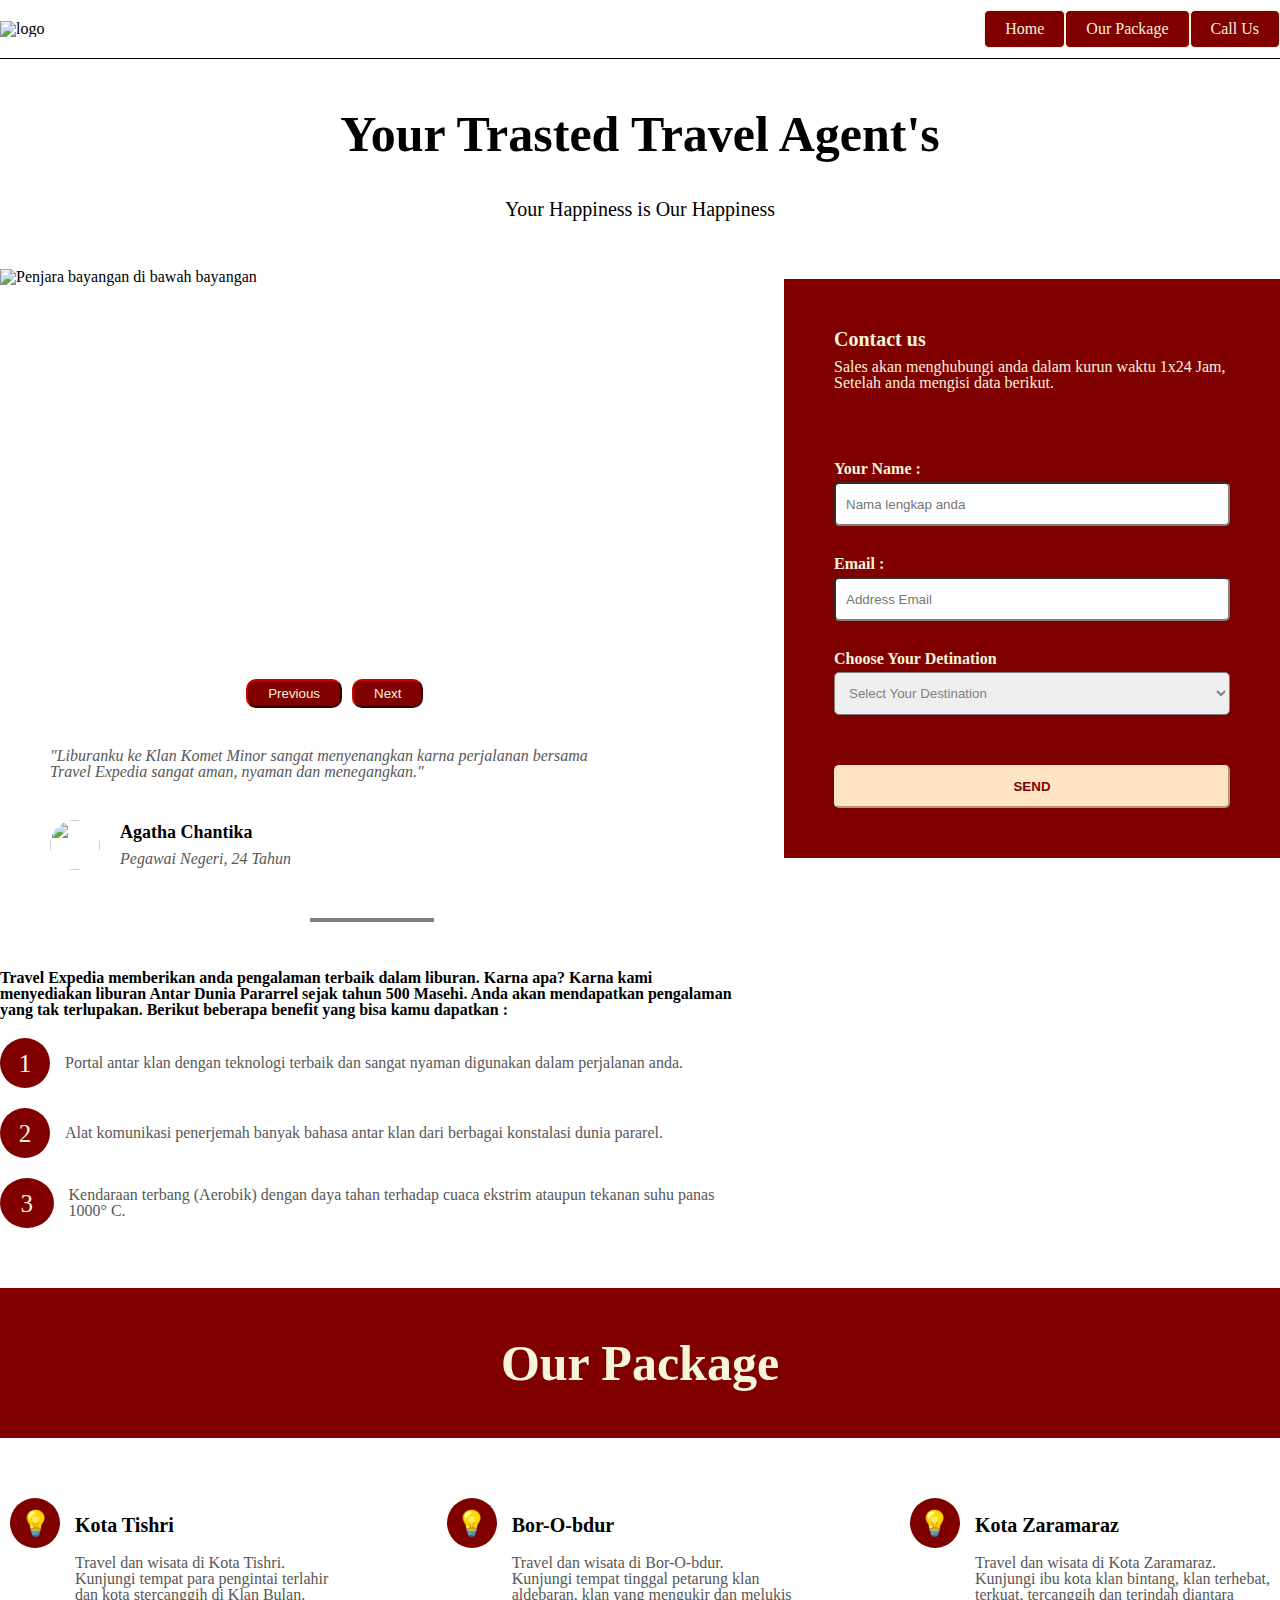
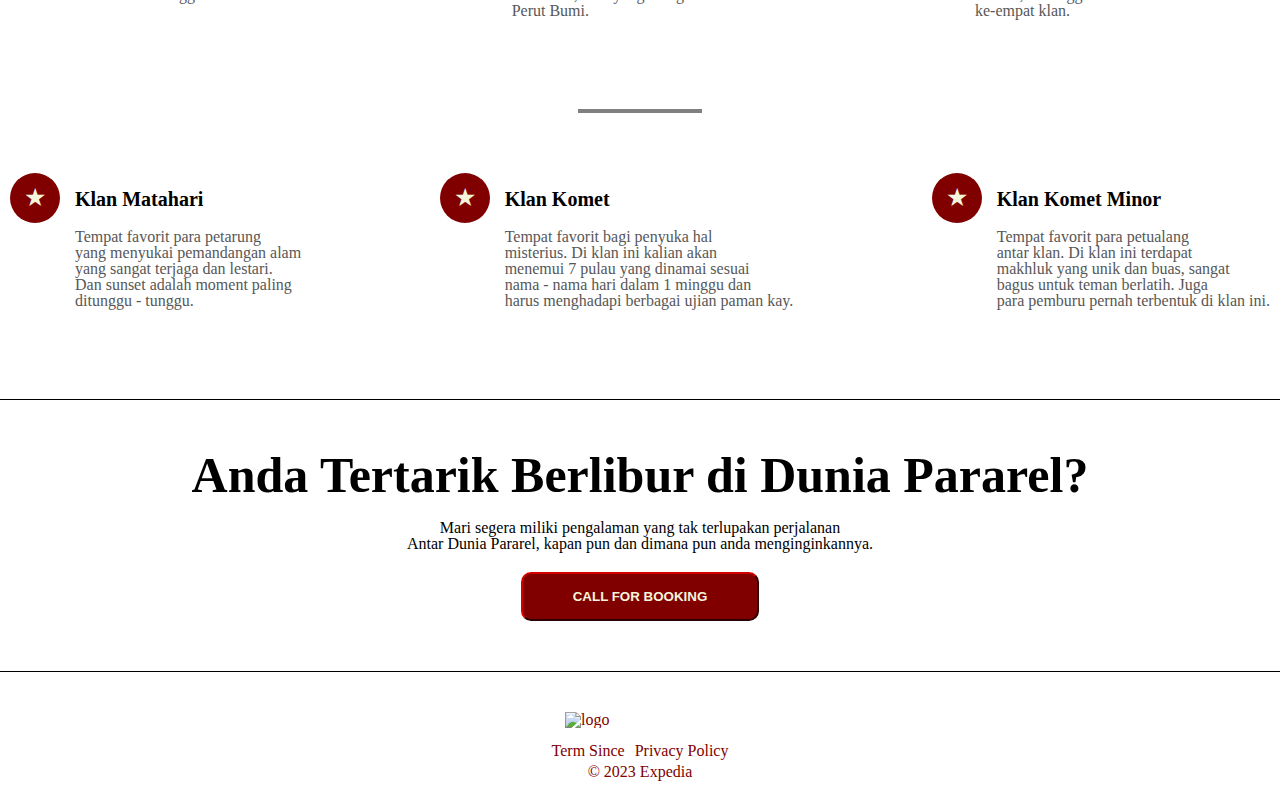
==== index.html @ 38d23ed3 "upddate assets" ====
<!DOCTYPE html>
<html lang="en">
<head>
    <meta charset="UTF-8">
    <meta http-equiv="X-UA-Compatible" content="IE=edge">
    <meta name="viewport" content="width=device-width, initial-scale=1.0">
    <title>Travel Agent | Expedia</title>
    <link rel="stylesheet" href="index.css">
    
</head>
<body>
    <!--Header-->
    <header>
        <nav class="container">
            <div class="navbar">
                <img class="logo" src="https://static.vecteezy.com/system/resources/previews/000/620/372/original/aircraft-airplane-airline-logo-label-journey-air-travel-airliner-symbol-vector-illustration.jpg" alt="logo">
                <div class="menu">
                    <a class="menu-item" href="#hero">Home</a>
                    <a class="menu-item" href="#hero-package">Our Package</a>
                    <a class="menu-item" href="#call-us">Call Us</a>
                </div>
            </div>
        </nav>
    </header>

    <!--Content-->
    <main>
        <!-- Ini bagian hero -->
        <section id="hero">
            <div class="container">
                <div class="hero-title">
                    <h1>Your Trasted Travel Agent's</h1>
                    <h4>Your Happiness is Our Happiness </h4>
                </div>
            </div>
        </section>
        <!-- Ini bagian experience-->
        <section id="about-contact">
            <div class="container">
                <div class="about-contact">
                    <div class="about">
                        <!-- Ini slide show -->
                        <div class="slideshow" id="slideshow">
                            <img class="slideshow-img" src="https://64.media.tumblr.com/88588a2a0f3abb661c33560d375f2d4d/tumblr_oiyd6ya1fj1tb8cbpo5_1280.jpg" alt="Penjara bayangan di bawah bayangan">
                            <img class="slideshow-img" src="https://i.pinimg.com/564x/e4/13/09/e4130985b3823d6b36911a77c62b27fe.jpg" alt="Kota Atlantis">
                            <img class="slideshow-img" src="https://i.pinimg.com/564x/b9/86/92/b986923d6200c28c0412ccc15cb85813.jpg" alt="kota Tishri">
                            <div class="slideshow-button">
                                <button onclick="plusDivs(-1)">Previous</button>
                                <button onclick="plusDivs(1)">Next</button>
                            </div>
                        </div>

                        <script>
                            var slideIndex = 1;
                            showDivs(slideIndex);

                            function plusDivs(n) {
                                showDivs((slideIndex += n));
                            }

                            function showDivs(n) {
                                var i;
                                var imgList = document.getElementsByClassName("slideshow-img");
                                if (n > imgList.length) slideIndex = 1;
                                else if (n < 1) slideIndex = imgList.length; 
                                //untuk menampilkan salah satu img
                                for(i = 0; i < imgList.length; i ++) {
                                    imgList[i].style.display = "none";
                                }
                                // 1 2 3
                                // 0 1 2
                                imgList[slideIndex - 1].style.display = "block";
                            }
                            /* Ini untuk auto slide
                            setInterval(() => {
                                plusDivs(1);
                            }, 2000);*/
                        </script>
                        <!-- Person Experience -->
                        <div class="about-content">
                            <div class="content-action">
                                <p>
                                    "Liburanku ke Klan Komet Minor sangat menyenangkan karna perjalanan bersama <br>
                                    Travel Expedia sangat aman, nyaman dan menegangkan."
                                </p>
                            </div>
                            <div class="content-person">
                                <img src="https://i.pinimg.com/564x/87/ce/46/87ce46ab6001fa3c86f41ed509ea9cd7.jpg" alt="" width="50px" height="50px">
                                <div class="person-info">
                                    <h6>Agatha Chantika</h6>
                                    <p>Pegawai Negeri, 24 Tahun</p>
                                </div>
                            </div>
                        </div>
                        <hr class="line" />
                        <!-- Benefit our service -->
                        <div class="about-information">
                            <h5 class="information-title">
                                Travel Expedia memberikan anda pengalaman terbaik dalam liburan.
                                Karna apa? Karna kami menyediakan liburan Antar Dunia Pararrel sejak tahun 500 Masehi.
                                Anda akan mendapatkan pengalaman yang tak terlupakan. Berikut beberapa benefit yang bisa kamu dapatkan :
                            </h5>
                            <ul class="information-list">
                                <li>
                                   <div class="list-number">1</div>
                                   <div class="list-paragraf">
                                        <p>Portal antar klan dengan teknologi terbaik dan sangat nyaman digunakan dalam perjalanan anda. </p>
                                    </div>
                                </li>
                                <li>
                                    <div class="list-number">2</div>
                                    <div class="list-paragraf">
                                        <p>Alat komunikasi penerjemah banyak bahasa antar klan dari berbagai konstalasi dunia pararel.</p>
                                    </div>
                                </li>
                                <li>
                                    <div id="list-number" class="list-number">3</div>
                                    <div class="list-paragraf">
                                        <p>Kendaraan terbang (Aerobik) dengan daya tahan terhadap cuaca ekstrim ataupun tekanan suhu panas 1000&deg; C.</p>
                                    </div>
                                </li>
                                 
                            </ul>
                        </div>
                    </div>
    
                    <!-- Ini contact us-->
                    <div class="contact">
                        <div class="contact-card">
                            <!--hero card-->
                            <div class="card-title">
                                <h4>Contact us</h4>
                                <p>Sales akan menghubungi anda dalam kurun waktu 1x24 Jam,
                                    Setelah anda mengisi data berikut.
                                </p>
                            </div>
                            <!--Form-->
                            <form class="costumer-form" name="costumer-form" onsubmit="return validateForm()">
                                <div class="input">
                                    <label for="nama">Your Name :</label>
                                    <input type="text" placeholder="Nama lengkap anda" name="full-name">
                                </div>
                                <div class="input">
                                    <label for="email">Email :</label>
                                    <input type="text" placeholder="Address Email" name="email">
                                </div>
                                <div class="input">
                                    <label for="destinasi">Choose Your Detination </label>
                                    <select name="destination">
                                        <option id="Select Your Destination" value="Select Your Destination">Select Your Destination</option>
                                        <option id="Konoha" value="Konoha">Konoha Gakure</option>
                                        <option id="borObdur" value="borObdur">Bor-O-Bdur</option>
                                        <option id="kotaTishri" value="kotaTishri">Kota Tishri</option>
                                        <option id="alchemis" value="alchemis">Alchemis</option>
                                </select>
                                </div>
                                <input type="submit" value="SEND">
                            </form>
                            <!--Validation Form-->
                            <script>
                                function validateForm() {
                                    /*Mengambil Nilai*/
                                    var name = document.forms ["costumer-form"] ["full-name"].value;
                                    var email = document.forms ["costumer-form"] ["email"].value;
                                    var destination = document.forms ["costumer-form"] ["destination"].value;
                                    console.log({ name, email, destination });
                                    /*Validasi Form*/
                                    if ( name =="" || email =="" || destination =="" || destination =="Select Your Destination") {
                                        alert ("Input tidak boleh kosong");
                                        return false;
                                    }
                                } 
                            </script>
                        </div>
                    </div>
                </div>
            </div>
        </section>
        <!-- Ini Bagian Our Package -->
        <section id="hero-package">
            <div class="package-title">
                <h1>Our Package</h1>
            </div>
        </section>
        <!-- Ini bagian Package Card -->
        <section id="package">
            <div class="container">
                <!-- Ini Package List -->
                <div class="package-list" id="package-list">
                    <ul class="list-package">
                        <li>
                            <div class="list-icon">&#x1F4A1;</div>
                            <div class="list-paragraf">
                                <h5>Kota Tishri</h5>
                                <p>
                                    Travel dan wisata di Kota Tishri. <br>
                                    Kunjungi tempat para pengintai terlahir <br>
                                    dan kota stercanggih di Klan Bulan.
                                </p>
                            </div>
                        </li>
                    </ul>
                    <ul class="list-package">
                        <li>
                            <div class="list-icon">&#x1F4A1;</div>
                            <div class="list-paragraf">
                                <h5>Bor-O-bdur</h5>
                                <p>
                                    Travel dan wisata di Bor-O-bdur. <br>
                                    Kunjungi tempat tinggal petarung klan <br>
                                    aldebaran, klan yang mengukir dan melukis <br>
                                    Perut Bumi.
                                </p>
                            </div>
                        </li>
                    </ul>
                    <ul class="list-package">
                        <li>
                            <div class="list-icon">&#x1F4A1;</div>
                            <div class="list-paragraf">
                                <h5>Kota Zaramaraz</h5>
                                <p>
                                    Travel dan wisata di Kota Zaramaraz. <br>
                                    Kunjungi ibu kota klan bintang, klan terhebat, <br>
                                    terkuat, tercanggih dan terindah diantara <br>
                                    ke-empat klan.
                                </p>
                            </div>
                        </li>
                    </ul>
                </div>
                <hr class="line" />
                <div class="package-list" id="package-list">
                    <ul class="list-package">
                        <li>
                            <div class="list-icon">&#9733;</div>
                            <div class="list-paragraf">
                                <h5>Klan Matahari</h5>
                                <p>
                                    Tempat favorit para petarung <br>
                                    yang menyukai pemandangan alam <br>
                                    yang sangat terjaga dan lestari. <br>
                                    Dan sunset adalah moment paling <br> 
                                    ditunggu - tunggu.
                                </p>
                            </div>
                        </li>
                    </ul>
                    <ul class="list-package">
                        <li>
                            <div class="list-icon">&#9733;</div>
                            <div class="list-paragraf">
                                <h5>Klan Komet</h5>
                                <p>
                                    Tempat favorit bagi penyuka hal <br>
                                    misterius. Di klan ini kalian akan <br>
                                    menemui 7 pulau yang dinamai sesuai <br>
                                    nama - nama hari dalam 1 minggu dan <br>
                                    harus menghadapi berbagai ujian paman kay.
                                </p>
                            </div>
                        </li>
                    </ul>
                    <ul class="list-package">
                        <li>
                            <div class="list-icon">&#9733;</div>
                            <div class="list-paragraf">
                                <h5>Klan Komet Minor</h5>
                                <p>
                                    Tempat favorit para petualang <br>
                                    antar klan. Di klan ini terdapat <br>
                                    makhluk yang unik dan buas, sangat <br>
                                    bagus untuk teman berlatih. Juga <br>
                                    para pemburu pernah terbentuk di klan ini.
                                </p>
                            </div>
                        </li>
                    </ul>
                </div>   
            </div>
        </section>
    </main>
    <main  id="call-us" >
        <section>
            <div class="container">
                <!-- Ini Package Closing -->
                <div class="package-closing">
                    <h2>Anda Tertarik Berlibur di Dunia Pararel?</h2>
                    <h5>
                        Mari segera miliki pengalaman yang tak terlupakan perjalanan <br>
                        Antar Dunia Pararel, kapan pun dan dimana pun anda menginginkannya.

                    </h5>
                    <button class="call"><a href="https://instagram.com/seankinan?igshid=ZDdkNTZiNTM=">CALL FOR BOOKING</a></button>
                </div>
            </div>
        </section>
    </main>

    <!--Footer-->
    <footer>
        <div class="container">
            <div class="footer-content">
                <img class="logo" src="https://static.vecteezy.com/system/resources/previews/000/620/372/original/aircraft-airplane-airline-logo-label-journey-air-travel-airliner-symbol-vector-illustration.jpg" alt="logo">
                <div>
                    <h4>Term Since</h4>
                    <h4>Privacy Policy</h4>
                </div>
                <p>&copy; 2023 Expedia</p>
            </div>
        </div>
    </footer>
</body>
</html>
---- index.css ----
/* http://meyerweb.com/eric/tools/css/reset/ 
   v2.0 | 20110126
   License: none (public domain)
*/

html, body, div, span, applet, object, iframe,
h1, h2, h3, h4, h5, h6, p, blockquote, pre,
a, abbr, acronym, address, big, cite, code,
del, dfn, em, img, ins, kbd, q, s, samp,
small, strike, strong, sub, sup, tt, var,
b, u, i, center,
dl, dt, dd, ol, ul, li,
fieldset, form, label, legend,
table, caption, tbody, tfoot, thead, tr, th, td,
article, aside, canvas, details, embed, 
figure, figcaption, footer, header, hgroup, 
menu, nav, output, ruby, section, summary,
time, mark, audio, video {
	margin: 0;
	padding: 0;
	border: 0;
	font-size: 100%;
	font: inherit;
	vertical-align: baseline;
}
/* HTML5 display-role reset for older browsers */
article, aside, details, figcaption, figure, 
footer, header, hgroup, menu, nav, section {
	display: block;
}
body {
	line-height: 1;
}
ol, ul {
	list-style: none;
}
blockquote, q {
	quotes: none;
}
blockquote:before, blockquote:after,
q:before, q:after {
	content: '';
	content: none;
}
html {
    scroll-behavior: smooth;
}
/* Desktop */
header {
    width: 100%;
    border-bottom: 1px solid;
}

.container {
    max-width: 1280px;
    width: 100%;
    margin: 0 auto;
    display: block;
}

.navbar {
    display: flex;
    justify-content: space-between;
    align-items: center;
    padding: 10px 0px;
}

@media only screen and (max-width: 600px) {
    .navbar {
        flex-direction: column;
    }
    .menu {
        flex-direction: column;
        width: 100%;
    }

    .logo {
        margin-bottom: 20px;
    }
    .about-contact {
        flex-direction: column;
        width: 100%;
        align-items: center;
    }
    .about > .slideshow {
        align-self: center;
        width: 100%;
    }
    .slideshow > img {
        height: 300px;
        width: 100%;
    }
    .information-title {
        text-align: justify;
    }
    .information-list > li {
        flex-direction: column;
        text-align: justify;
    }
    .contact {
        display: flex;
        justify-content: center;
        align-items: center;
        margin-bottom: 40px;
    }
    #package-list {
        flex-direction: column;
        align-items: baseline;
    }
    .package-list {
        align-items: center;
    }
}

.logo {
    height: 100%;
    width: 150px;
}

.menu {
    display: flex;
    
    
}

.menu-item {
    border: 1px solid;
    padding: 10px 20px;
    border-radius: 5px;
    background-color: maroon;
    color: beige;
    text-decoration: none;
    text-align: center;
}


/* Content */
main {
    margin-bottom: 20px;
}
.hero-title {
    display: flex;
    flex-direction: column;
    justify-content: center;
    align-items: center;
    padding: 50px;
    row-gap: 40px;
}

.hero-title > h1 {
    font-size: 50px;
    font-weight: 700;
}

.hero-title > h4 {
    font-size: 20px;
}

.about {
    width: 60%;
    display: flex;
    flex-direction: column;
    align-items: baseline;
    gap: 40px;
    margin-bottom: 10px;
    
}

.about-contact {
    display: flex;
    gap: 40px;
    justify-content: center;
}

.slideshow {
    display: flex;
    flex-direction: column;
    align-items: center;
    gap: 10px;
    width: 90%;
}

.slideshow-img {
    height: 400px;
    width: 100%;
}

.slideshow-button {
    display: flex;
    flex-direction: row;
    gap: 10px;
    align-items: center;
    justify-content: center;
}

.slideshow-button > button {
    padding: 5px 20px;
    background-color: maroon;
    border-color: maroon;
    color: beige;
    border-radius: 10px;
}

.about-content {
    display: flex;
    flex-direction: column;
    gap: 20px;
}

.content-action {
    margin-left: 50px;
}

.content-action > p {
    font-style: italic;
    color: rgb(87, 87, 87);
    margin-bottom: 20px;
}

.content-person {
    display: flex;
    gap: 20px;
    align-items: center;
    margin-left: 50px;
}

.content-person > img {
    border-radius: 50%;
}

.person-info {
    display: flex;
    flex-direction: column;
    justify-items: center;
}

.person-info > h6 {
    font-size: 18px;
    font-weight: 600;
}

.person-info > p{
    font-style: italic;
    color: rgb(87, 87, 87);
    margin-top: 10px;
}

.line {
    border: 2px solid gray;
    width: 120px;
}

.about-information {
    margin-bottom: 50px;
}

.information-title{
    font-size: 16px;
    font-weight: 600;
    margin-bottom: 20px;
}

.information-list {
    display: flex;
    flex-direction: column;
    gap: 20px;
}

.information-list > li {
    display: flex;
    align-items: center;
    gap: 15px;
}

.list-number {
    background-color: maroon;
    color: beige;
    height: 50px;
    width: 50px;
    display: flex;
    justify-content: center;
    align-items: center;
    border-radius: 50%;
    font-size: 25px;
}

#list-number {
    width: 56px;
}

.list-paragraf > p {
    color: rgb(87, 87, 87);
}

.contact {
    width: 40%;
}

/* Card About */

.contact-card {
    display: flex;
    flex-direction: column;
    gap: 70px;
    padding: 50px;
    background-color: maroon;
    color: beige;
    margin-top: 10px;
    margin-bottom: 10px;

}

.card-title > h4 {
    font-size: 20px;
    font-weight: 600;
    margin-bottom: 10px;
}

form {
    display: flex;
    flex-direction: column;
    gap: 30px;
}

.input {
    display: flex;
    flex-direction: column;
    gap: 5px;
}

.input > label {
    font-weight: 600;
}

.input > input {
    border-color: gray;
    height: 20px;
    border-radius: 5px;
    padding: 10px;
    color: gray;
}

.input > select {
    padding: 12px 10px;
    border-radius: 5px;
    border-color: gray;
    color: gray;
}

form > input {
    padding: 12px 10px;
    border-radius: 5px;
    border-color: bisque;
    background-color: bisque;
    color: maroon;
    font-weight: 800;
    margin-top: 20px;
}

/* Our Package */
.package-title {
    display: flex;
    justify-content: center;
    align-items: center;
    padding: 50px;
    font-size: 50px;
    font-weight: 600;
    background-color: maroon;
    color: beige;
}

.package-list {
    display: flex;
    flex-direction: row;
    justify-content: space-between;
    margin-top: 50px;
    margin-bottom: 80px;
    gap: 50px;
    padding: 10px;
}

.list-package > li {
    display: flex;
    align-items: baseline;
    gap: 15px;
}

.list-icon {
    background-color: maroon;
    color: beige;
    height: 50px;
    width: 50px;
    display: flex;
    justify-content: center;
    align-items: center;
    border-radius: 50%;
    font-size: 25px;
}

.list-paragraf {
    display: flex;
    flex-direction: column;
    gap: 10px;
    justify-content: flex-start;
    
}

.list-paragraf > h5 {
    font-size: 20px;
    font-weight: 600;
    margin-bottom: 10px;
}

#call-us {
    border-bottom: 1px solid;
    border-top: 1px solid;
}

.package-closing {
    display: flex;
    flex-direction: column;
    align-items: center;
    justify-content: center;
    gap: 20px;
    padding: 50px;
}

.package-closing > h2 {
    font-weight: 600;
    font-size: 50px;
    text-align: center;

}

.package-closing > h5 {
    text-align: center;
}

.call {
    padding: 15px 50px;
    background-color: maroon;
    border-color: maroon;
    border-radius: 10px;
}

.call > a {
    color: beige;
    text-decoration: none;
    font-weight: 600;
}
/* Footer */
.footer-content {
    align-items: center;
    display: flex;
    flex-direction: column;
    justify-content: center;
    gap: 5px;
    padding: 20px;
    color: maroon;
}

.footer-content > div {
    display: flex;
    flex-direction: row;
    gap: 10px;
    justify-content: center;
    align-items: center;
    margin-top: 10px;
}
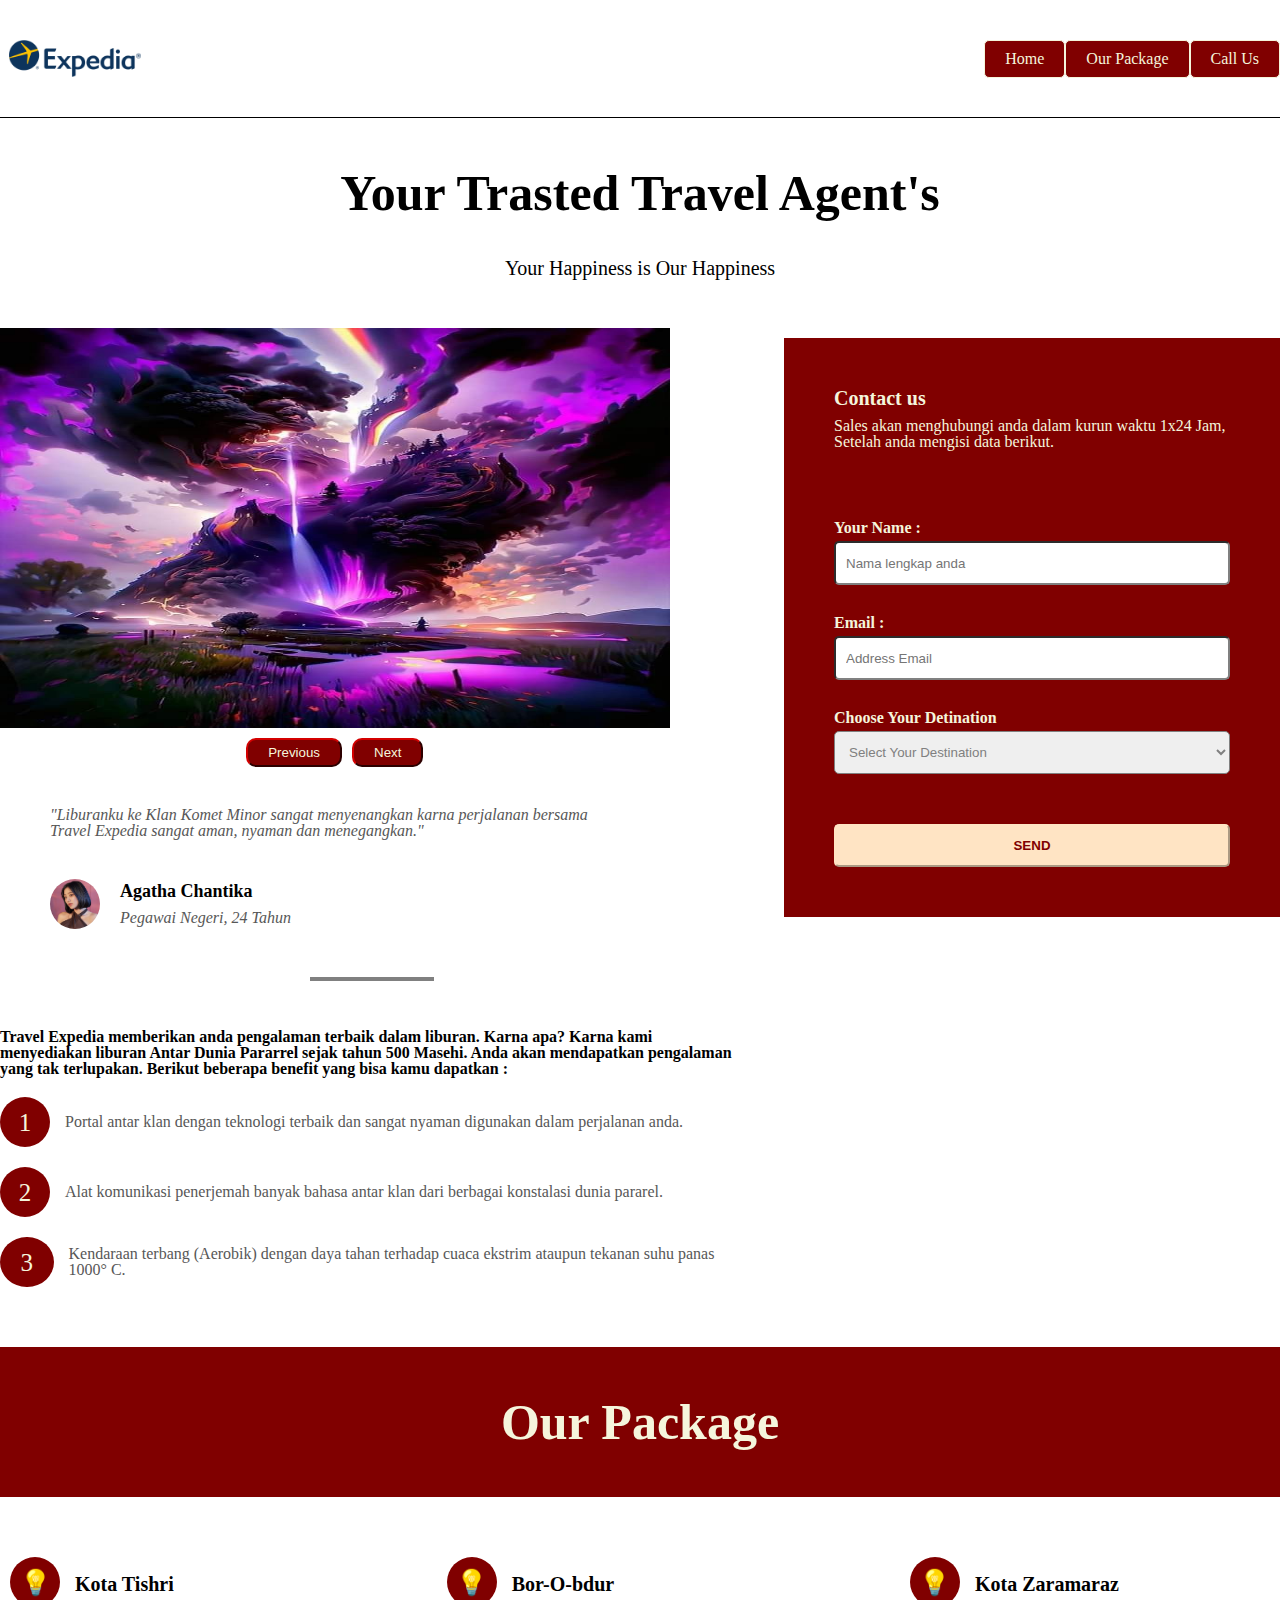
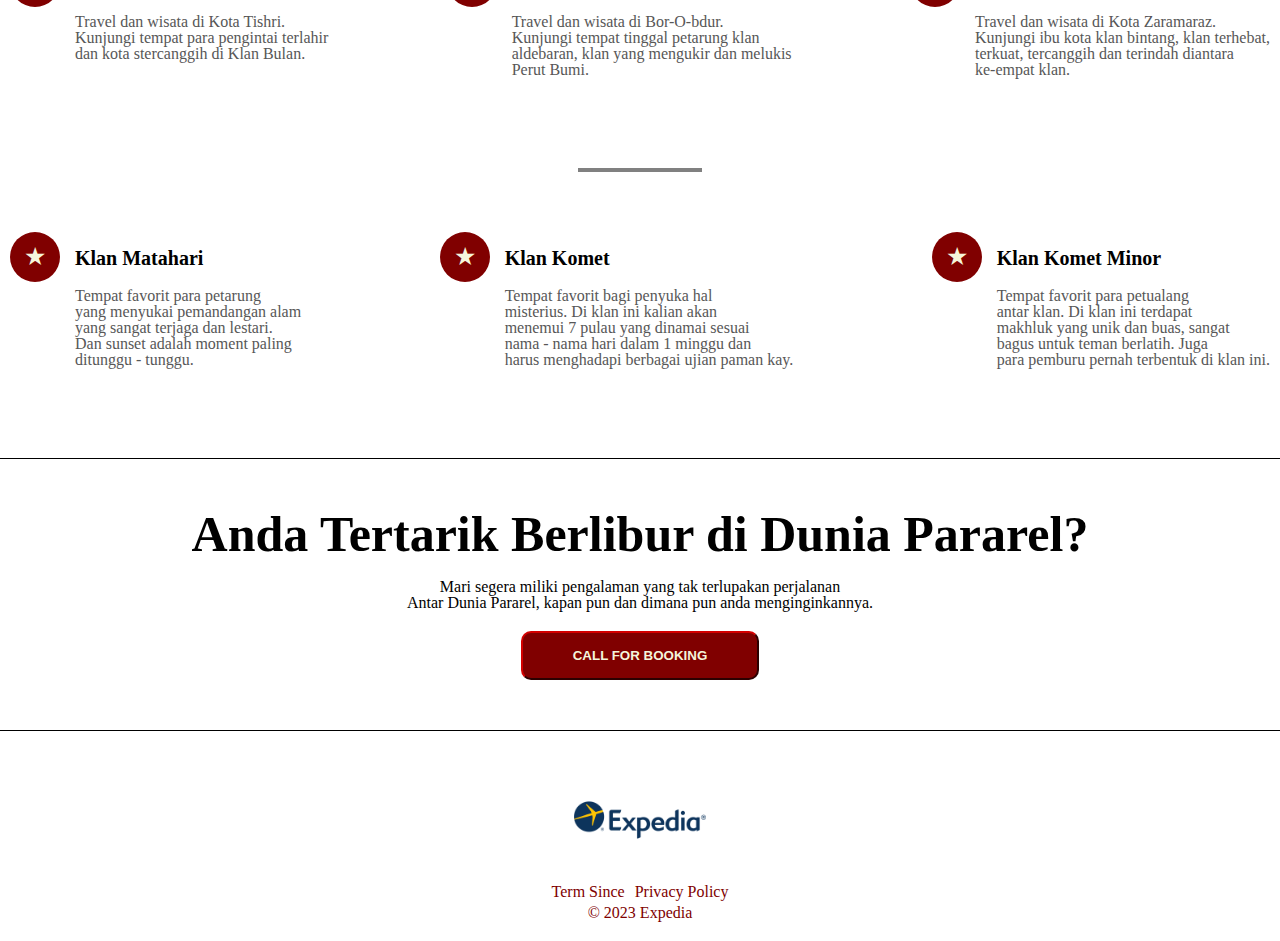
==== commit 5ee584ee: "update" ====
--- a/index.html
+++ b/index.html
@@ -13,7 +13,7 @@
     <header>
         <nav class="container">
             <div class="navbar">
-                <img class="logo" src="https://static.vecteezy.com/system/resources/previews/000/620/372/original/aircraft-airplane-airline-logo-label-journey-air-travel-airliner-symbol-vector-illustration.jpg" alt="logo">
+                <img class="logo" src="pngwing.com (2).png" alt="logo">
                 <div class="menu">
                     <a class="menu-item" href="#hero">Home</a>
                     <a class="menu-item" href="#hero-package">Our Package</a>
@@ -41,9 +41,9 @@
                     <div class="about">
                         <!-- Ini slide show -->
                         <div class="slideshow" id="slideshow">
-                            <img class="slideshow-img" src="https://64.media.tumblr.com/88588a2a0f3abb661c33560d375f2d4d/tumblr_oiyd6ya1fj1tb8cbpo5_1280.jpg" alt="Penjara bayangan di bawah bayangan">
-                            <img class="slideshow-img" src="https://i.pinimg.com/564x/e4/13/09/e4130985b3823d6b36911a77c62b27fe.jpg" alt="Kota Atlantis">
-                            <img class="slideshow-img" src="https://i.pinimg.com/564x/b9/86/92/b986923d6200c28c0412ccc15cb85813.jpg" alt="kota Tishri">
+                            <img class="slideshow-img" src="Penjara bayangan di bawah bayangan.jpeg" alt="Penjara bayangan di bawah bayangan">
+                            <img class="slideshow-img" src="Kota Zaramaraz.jpg" alt="Kota Zaramaraz">
+                            <img class="slideshow-img" src="Kota Illos.jpg" alt="kota Tishri">
                             <div class="slideshow-button">
                                 <button onclick="plusDivs(-1)">Previous</button>
                                 <button onclick="plusDivs(1)">Next</button>
@@ -85,7 +85,7 @@
                                 </p>
                             </div>
                             <div class="content-person">
-                                <img src="https://i.pinimg.com/564x/87/ce/46/87ce46ab6001fa3c86f41ed509ea9cd7.jpg" alt="" width="50px" height="50px">
+                                <img src="jihyo.jpg" alt="" width="50px" height="50px">
                                 <div class="person-info">
                                     <h6>Agatha Chantika</h6>
                                     <p>Pegawai Negeri, 24 Tahun</p>
@@ -301,7 +301,7 @@
     <footer>
         <div class="container">
             <div class="footer-content">
-                <img class="logo" src="https://static.vecteezy.com/system/resources/previews/000/620/372/original/aircraft-airplane-airline-logo-label-journey-air-travel-airliner-symbol-vector-illustration.jpg" alt="logo">
+                <img class="logo" src="pngwing.com (2).png" alt="logo">
                 <div>
                     <h4>Term Since</h4>
                     <h4>Privacy Policy</h4>
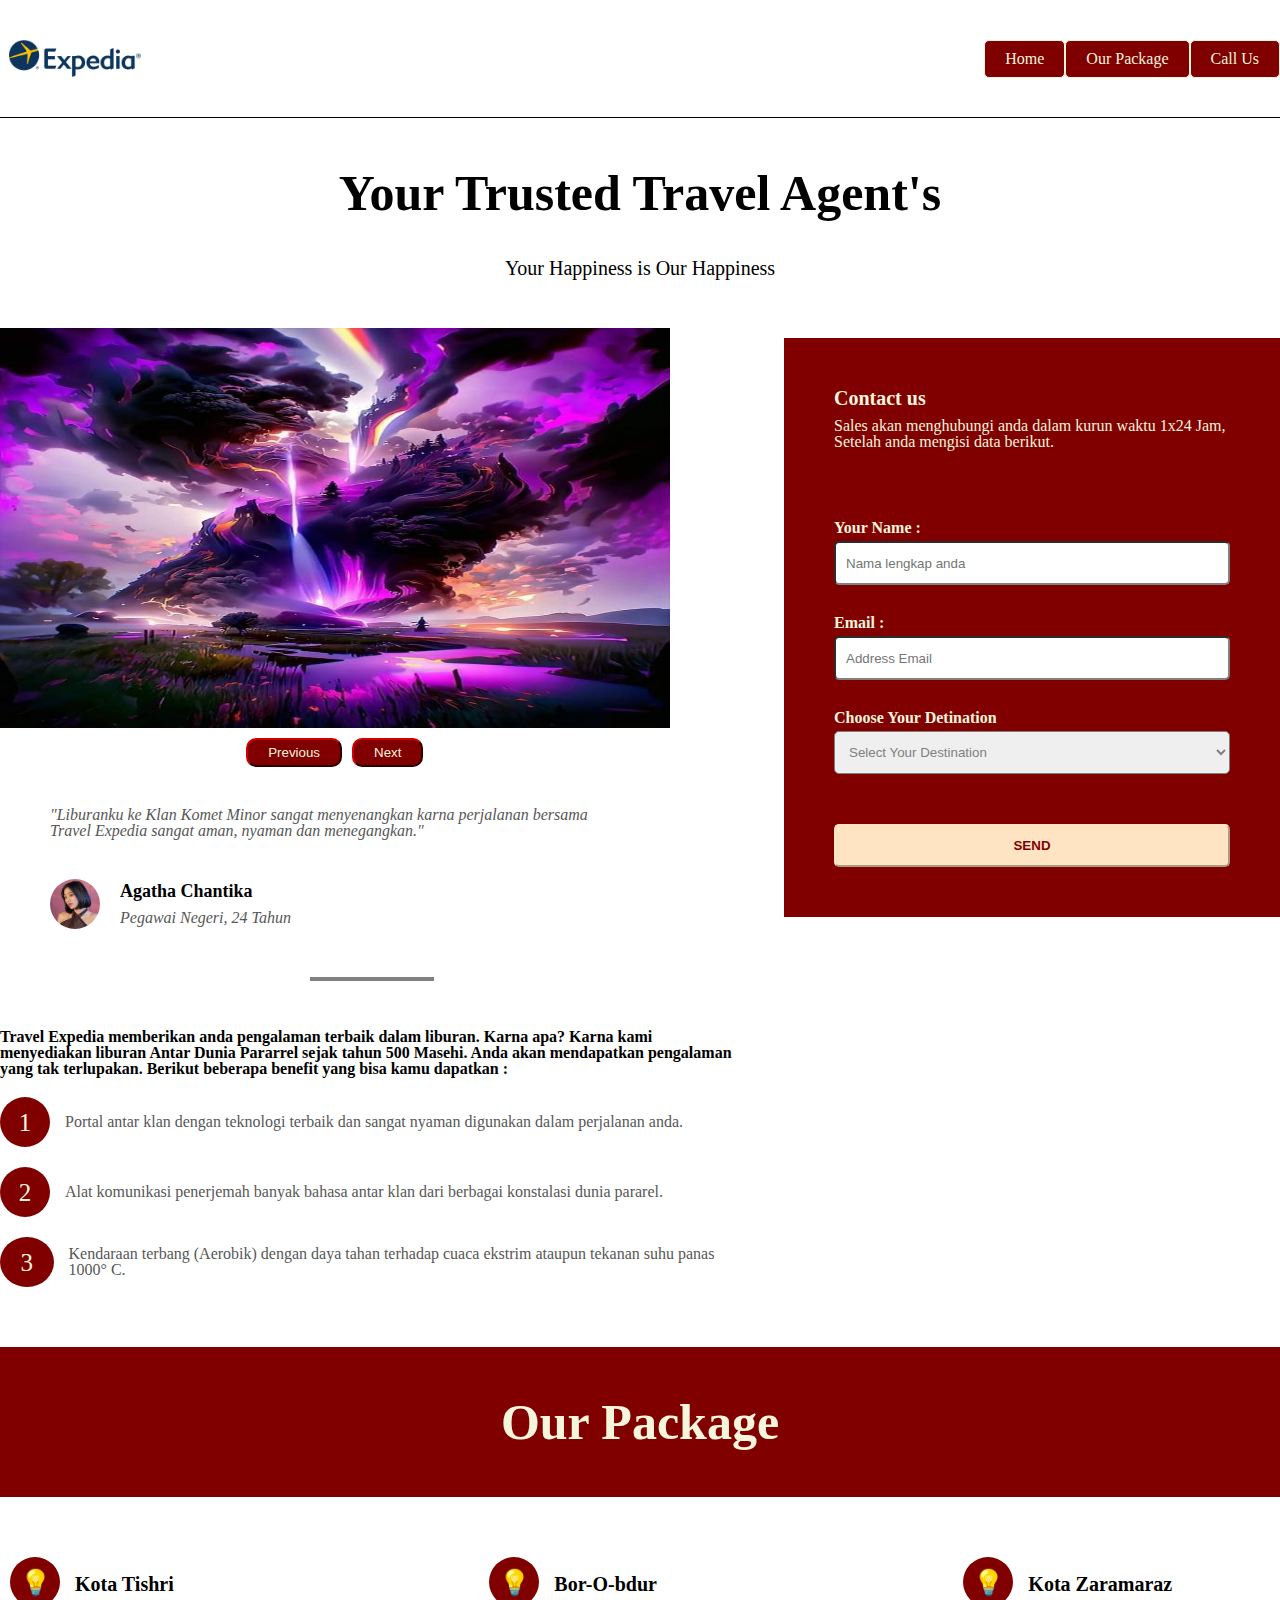
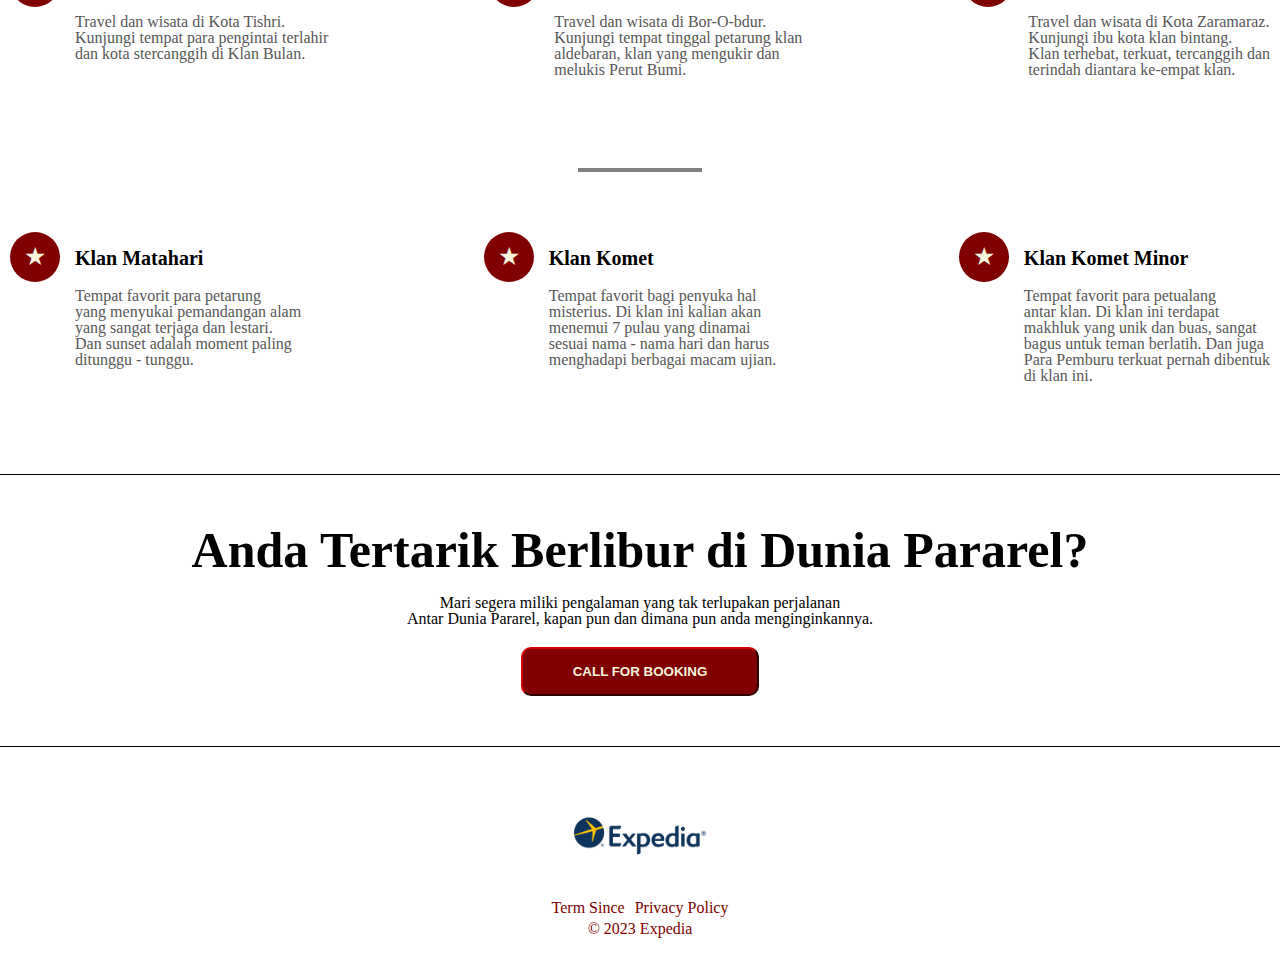
==== commit 0d906d0d: "update typo" ====
--- a/index.html
+++ b/index.html
@@ -29,7 +29,7 @@
         <section id="hero">
             <div class="container">
                 <div class="hero-title">
-                    <h1>Your Trasted Travel Agent's</h1>
+                    <h1>Your Trusted Travel Agent's</h1>
                     <h4>Your Happiness is Our Happiness </h4>
                 </div>
             </div>
@@ -208,8 +208,8 @@
                                 <p>
                                     Travel dan wisata di Bor-O-bdur. <br>
                                     Kunjungi tempat tinggal petarung klan <br>
-                                    aldebaran, klan yang mengukir dan melukis <br>
-                                    Perut Bumi.
+                                    aldebaran, klan yang mengukir dan <br>
+                                    melukis Perut Bumi.
                                 </p>
                             </div>
                         </li>
@@ -221,9 +221,9 @@
                                 <h5>Kota Zaramaraz</h5>
                                 <p>
                                     Travel dan wisata di Kota Zaramaraz. <br>
-                                    Kunjungi ibu kota klan bintang, klan terhebat, <br>
-                                    terkuat, tercanggih dan terindah diantara <br>
-                                    ke-empat klan.
+                                    Kunjungi ibu kota klan bintang. <br>
+                                    Klan terhebat, terkuat, tercanggih dan <br>
+                                    terindah diantara ke-empat klan.
                                 </p>
                             </div>
                         </li>
@@ -254,9 +254,9 @@
                                 <p>
                                     Tempat favorit bagi penyuka hal <br>
                                     misterius. Di klan ini kalian akan <br>
-                                    menemui 7 pulau yang dinamai sesuai <br>
-                                    nama - nama hari dalam 1 minggu dan <br>
-                                    harus menghadapi berbagai ujian paman kay.
+                                    menemui 7 pulau yang dinamai <br>
+                                    sesuai nama - nama hari dan harus <br>
+                                    menghadapi berbagai macam ujian.
                                 </p>
                             </div>
                         </li>
@@ -270,8 +270,9 @@
                                     Tempat favorit para petualang <br>
                                     antar klan. Di klan ini terdapat <br>
                                     makhluk yang unik dan buas, sangat <br>
-                                    bagus untuk teman berlatih. Juga <br>
-                                    para pemburu pernah terbentuk di klan ini.
+                                    bagus untuk teman berlatih. Dan juga <br>
+                                    Para Pemburu terkuat pernah dibentuk <br>
+                                    di klan ini.
                                 </p>
                             </div>
                         </li>
--- a/index.css
+++ b/index.css
@@ -105,7 +105,7 @@
     }
     #package-list {
         flex-direction: column;
-        align-items: baseline;
+        align-items: center;
     }
     .package-list {
         align-items: center;
@@ -150,6 +150,7 @@
 .hero-title > h1 {
     font-size: 50px;
     font-weight: 700;
+    text-align: center;
 }
 
 .hero-title > h4 {
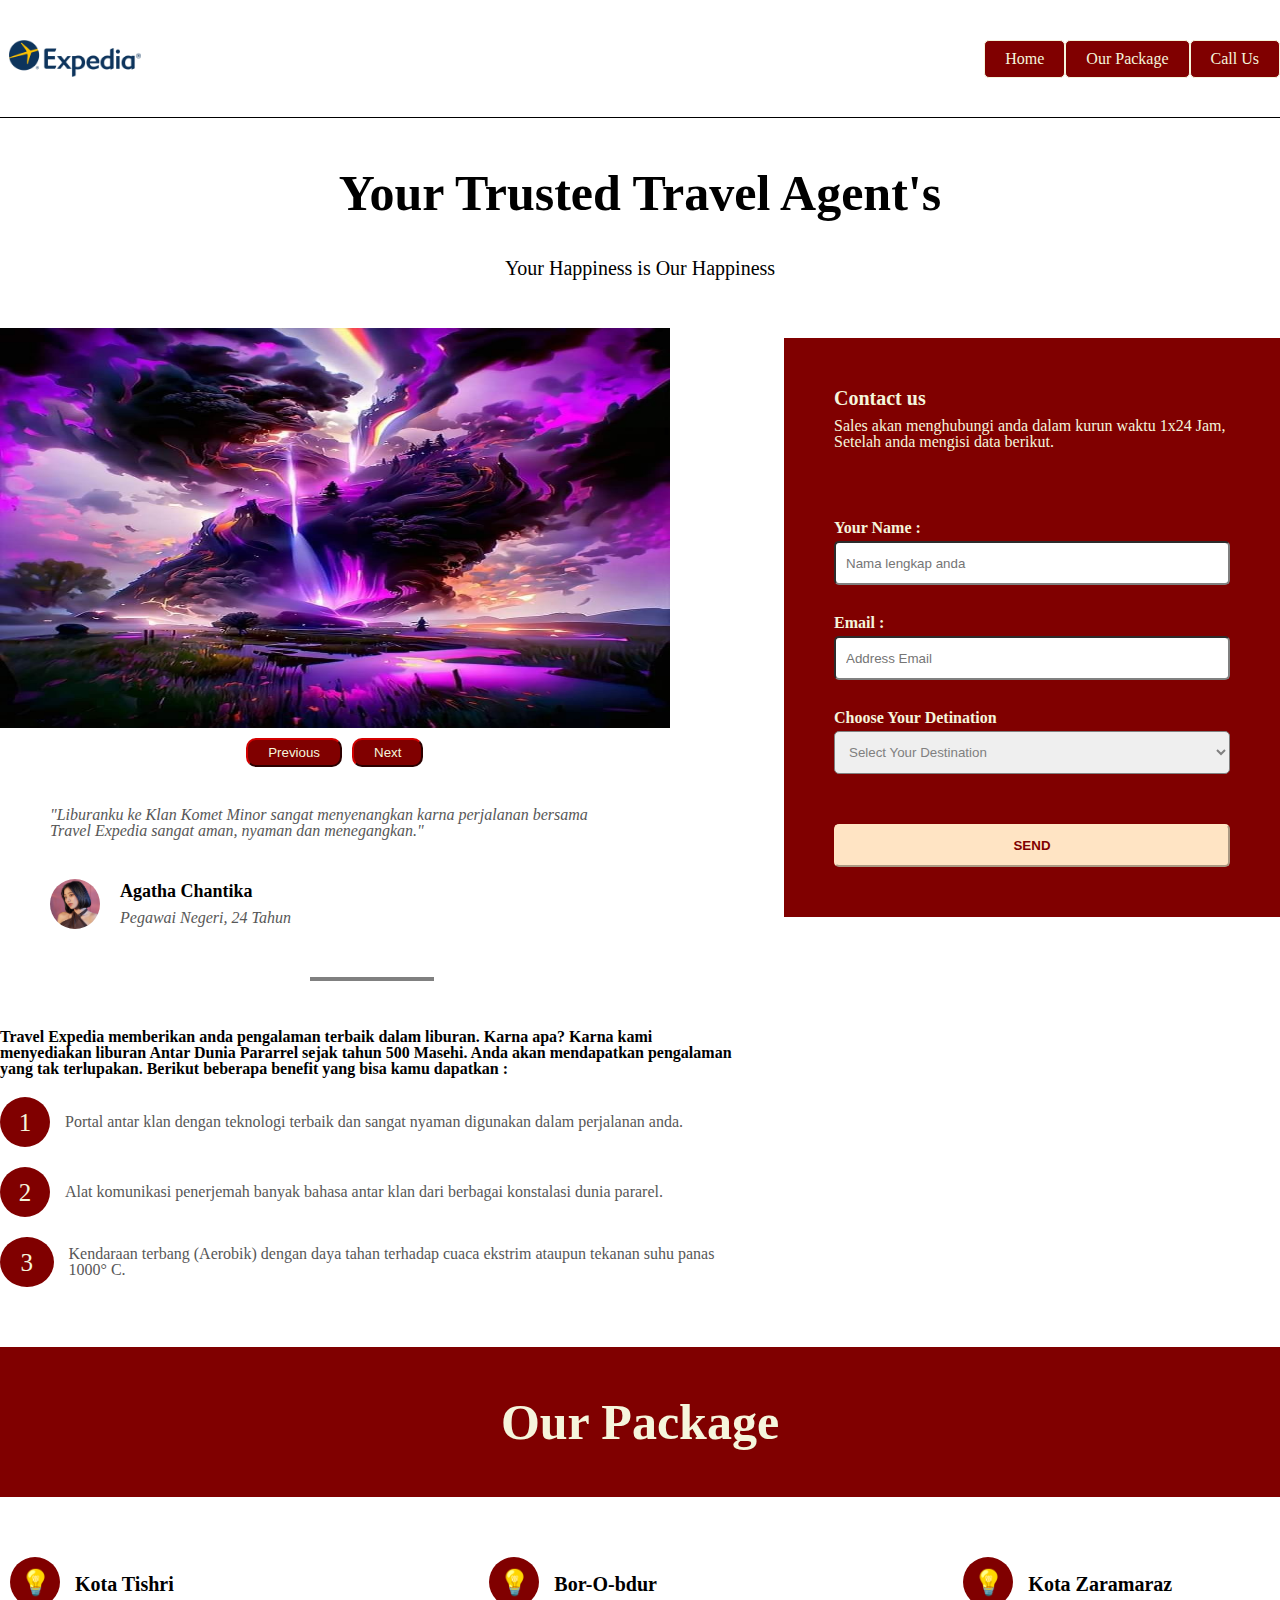
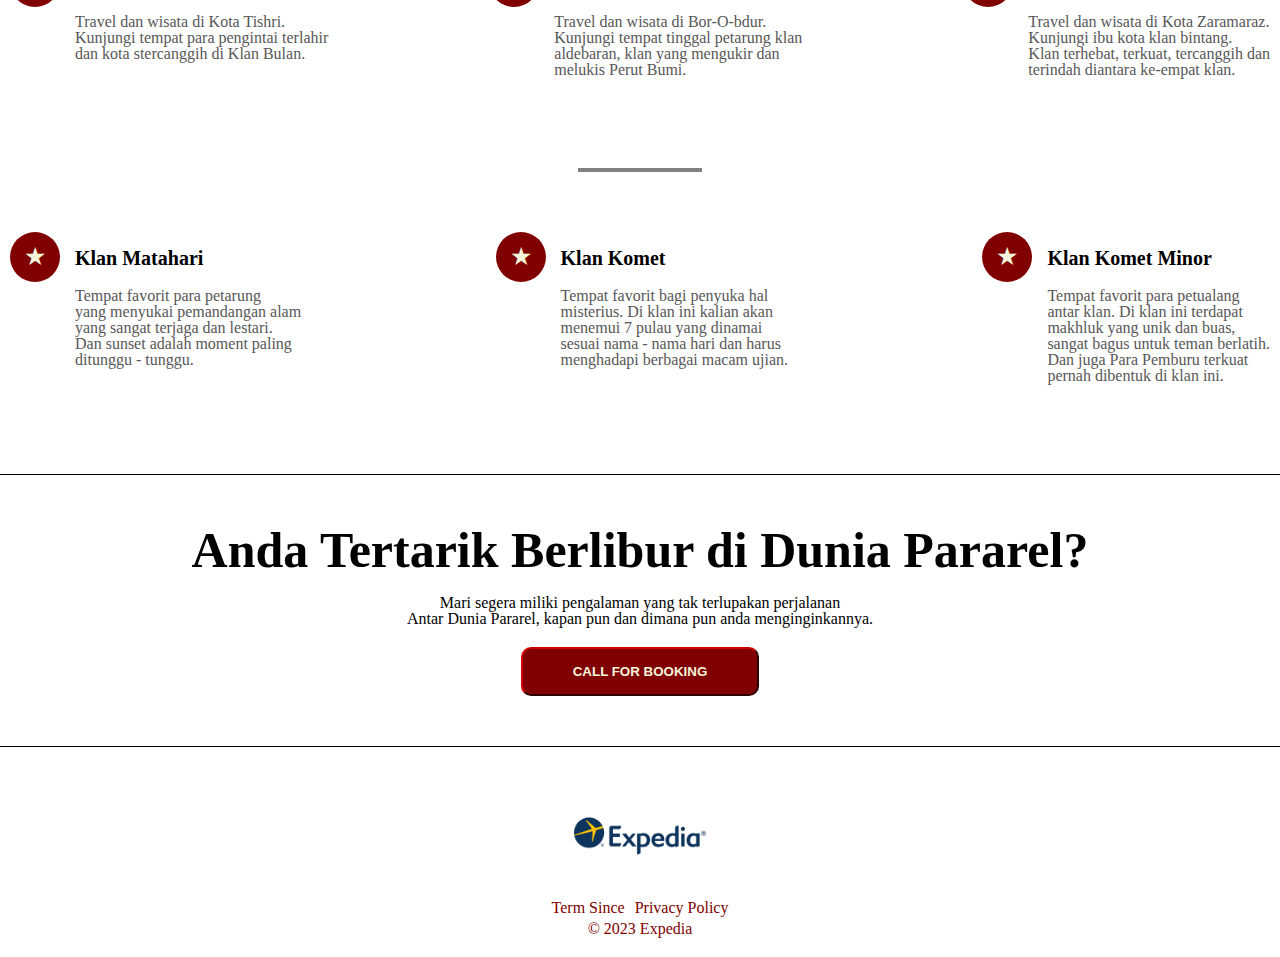
==== commit 685df006: "clear" ====
--- a/index.html
+++ b/index.html
@@ -269,10 +269,10 @@
                                 <p>
                                     Tempat favorit para petualang <br>
                                     antar klan. Di klan ini terdapat <br>
-                                    makhluk yang unik dan buas, sangat <br>
-                                    bagus untuk teman berlatih. Dan juga <br>
-                                    Para Pemburu terkuat pernah dibentuk <br>
-                                    di klan ini.
+                                    makhluk yang unik dan buas, <br>
+                                    sangat bagus untuk teman berlatih. <br>
+                                    Dan juga Para Pemburu terkuat <br>
+                                    pernah dibentuk di klan ini.
                                 </p>
                             </div>
                         </li>
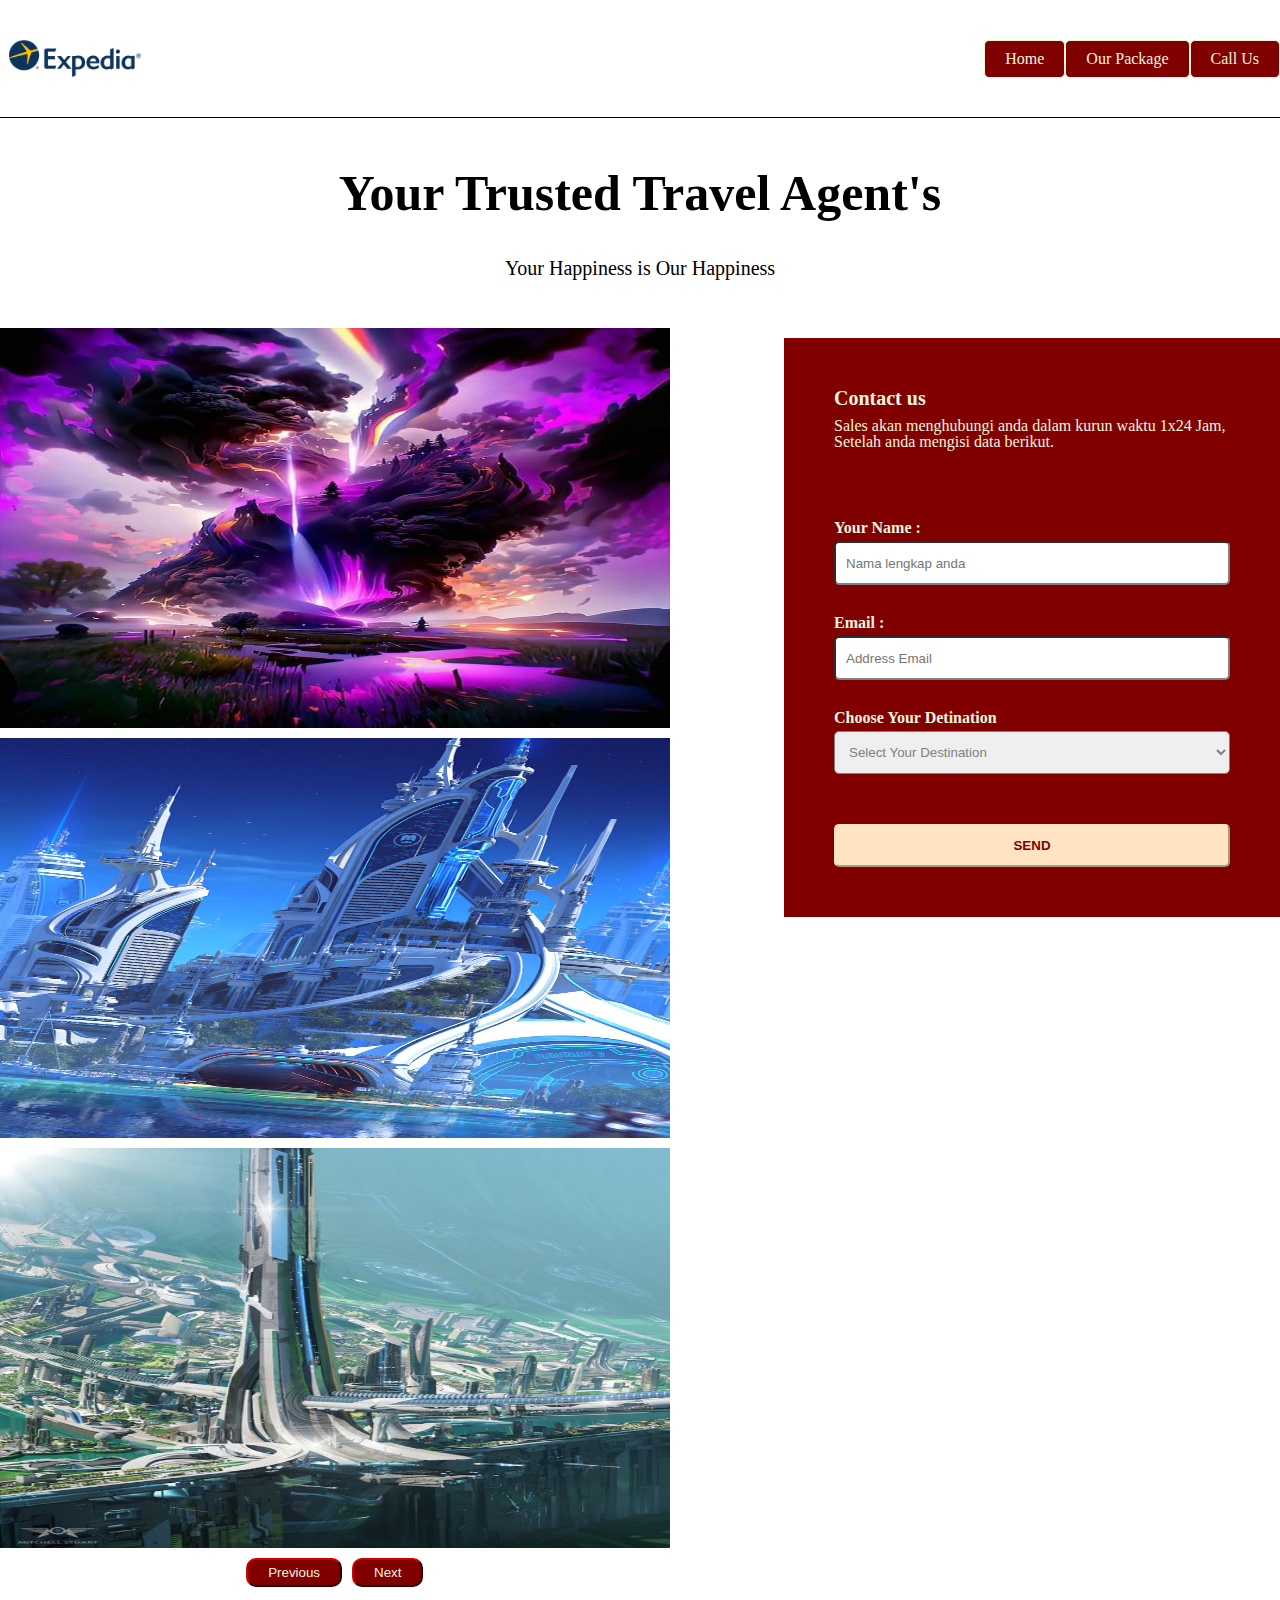
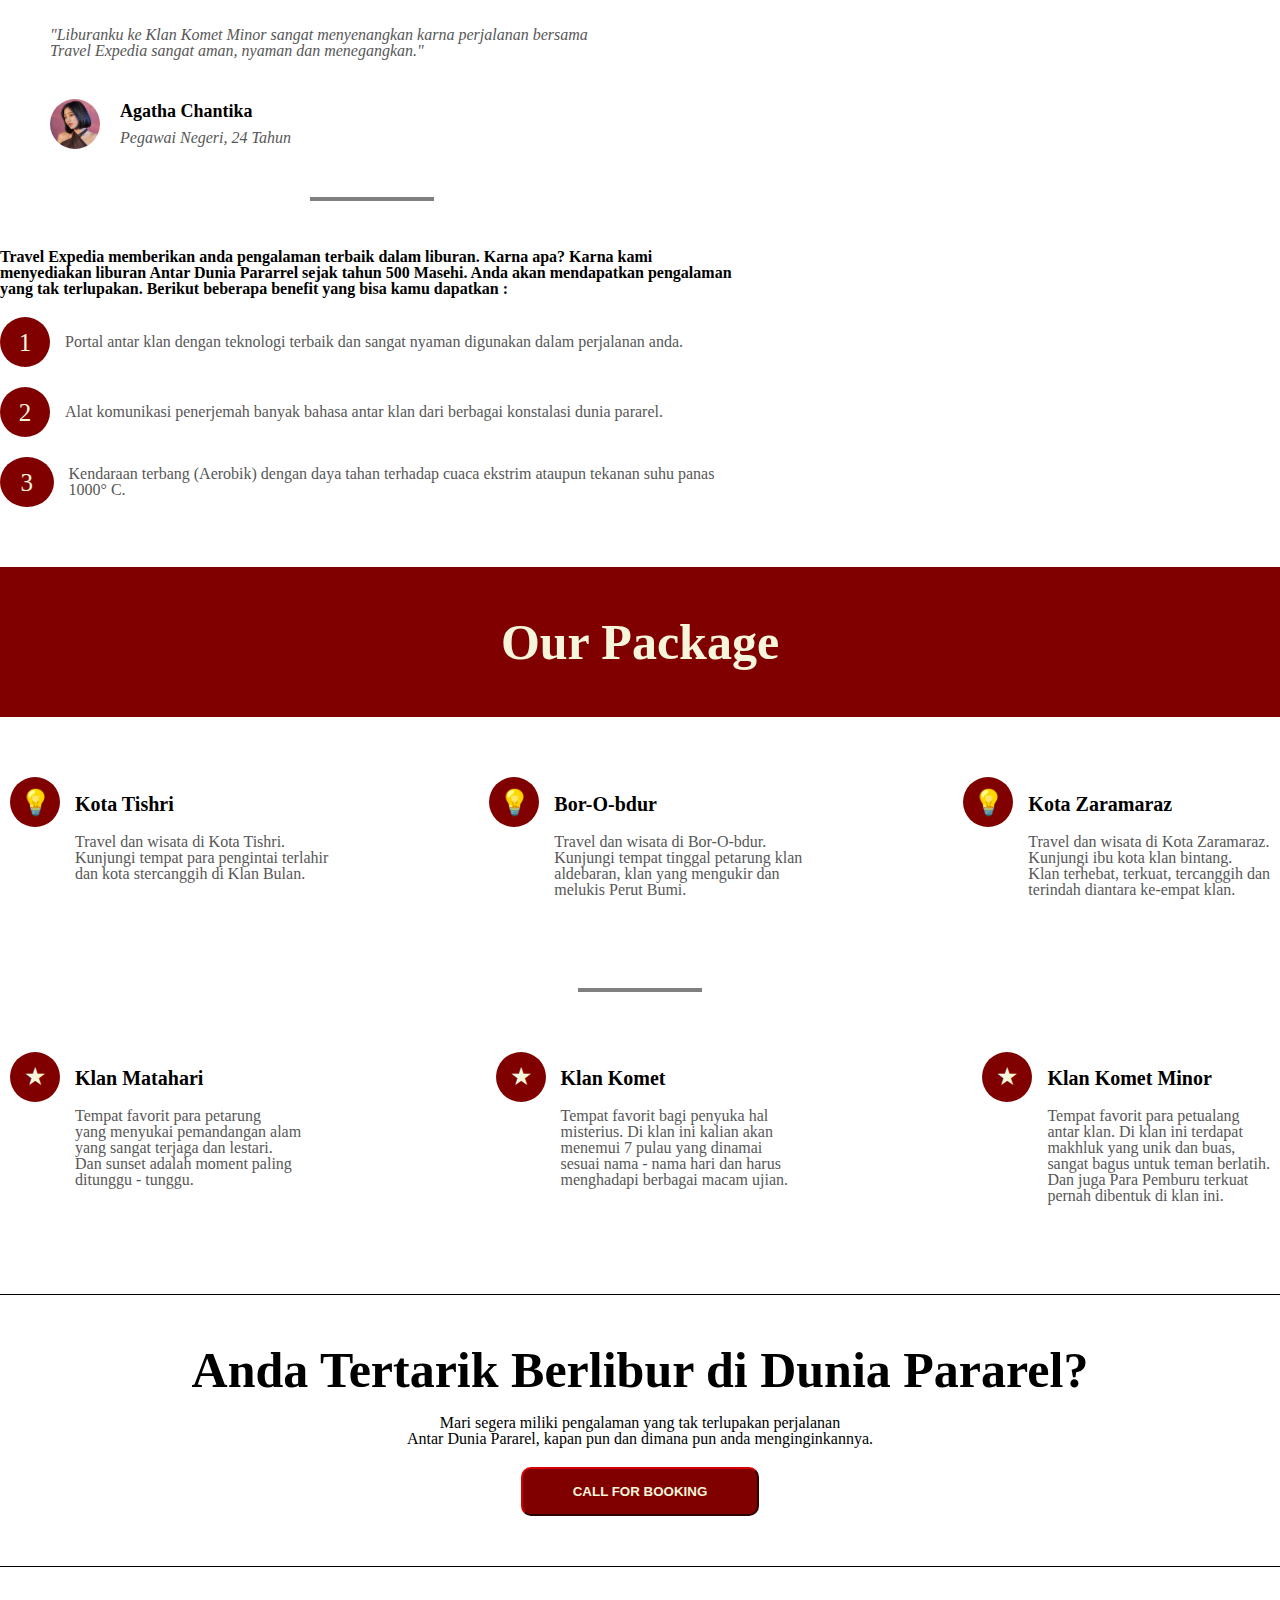
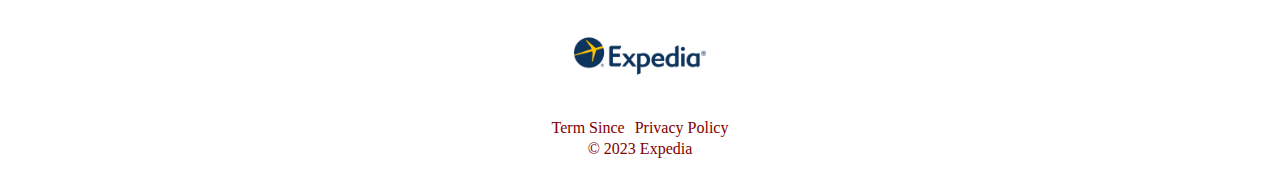
==== commit c3714110: "revisi" ====
--- a/index.html
+++ b/index.html
@@ -5,7 +5,7 @@
     <meta http-equiv="X-UA-Compatible" content="IE=edge">
     <meta name="viewport" content="width=device-width, initial-scale=1.0">
     <title>Travel Agent | Expedia</title>
-    <link rel="stylesheet" href="index.css">
+    <link rel="stylesheet" href="css/index.css">
     
 </head>
 <body>
@@ -13,7 +13,7 @@
     <header>
         <nav class="container">
             <div class="navbar">
-                <img class="logo" src="pngwing.com (2).png" alt="logo">
+                <img class="logo" src="assets/Logo-travel.png" alt="logo">
                 <div class="menu">
                     <a class="menu-item" href="#hero">Home</a>
                     <a class="menu-item" href="#hero-package">Our Package</a>
@@ -41,41 +41,15 @@
                     <div class="about">
                         <!-- Ini slide show -->
                         <div class="slideshow" id="slideshow">
-                            <img class="slideshow-img" src="Penjara bayangan di bawah bayangan.jpeg" alt="Penjara bayangan di bawah bayangan">
-                            <img class="slideshow-img" src="Kota Zaramaraz.jpg" alt="Kota Zaramaraz">
-                            <img class="slideshow-img" src="Kota Illos.jpg" alt="kota Tishri">
+                            <img class="slideshow-img" src="assets/Penjara-bayangan-di-bawah-bayangan.jpeg" alt="Penjara bayangan di bawah bayangan">
+                            <img class="slideshow-img" src="assets/Kota-Zaramaraz.jpg" alt="Kota Zaramaraz">
+                            <img class="slideshow-img" src="assets/Kota-llos.jpg" alt="kota Ilos">
                             <div class="slideshow-button">
                                 <button onclick="plusDivs(-1)">Previous</button>
                                 <button onclick="plusDivs(1)">Next</button>
                             </div>
                         </div>
 
-                        <script>
-                            var slideIndex = 1;
-                            showDivs(slideIndex);
-
-                            function plusDivs(n) {
-                                showDivs((slideIndex += n));
-                            }
-
-                            function showDivs(n) {
-                                var i;
-                                var imgList = document.getElementsByClassName("slideshow-img");
-                                if (n > imgList.length) slideIndex = 1;
-                                else if (n < 1) slideIndex = imgList.length; 
-                                //untuk menampilkan salah satu img
-                                for(i = 0; i < imgList.length; i ++) {
-                                    imgList[i].style.display = "none";
-                                }
-                                // 1 2 3
-                                // 0 1 2
-                                imgList[slideIndex - 1].style.display = "block";
-                            }
-                            /* Ini untuk auto slide
-                            setInterval(() => {
-                                plusDivs(1);
-                            }, 2000);*/
-                        </script>
                         <!-- Person Experience -->
                         <div class="about-content">
                             <div class="content-action">
@@ -85,7 +59,7 @@
                                 </p>
                             </div>
                             <div class="content-person">
-                                <img src="jihyo.jpg" alt="" width="50px" height="50px">
+                                <img src="assets/jihyo.jpg" alt="" width="50px" height="50px">
                                 <div class="person-info">
                                     <h6>Agatha Chantika</h6>
                                     <p>Pegawai Negeri, 24 Tahun</p>
@@ -156,21 +130,6 @@
                                 </div>
                                 <input type="submit" value="SEND">
                             </form>
-                            <!--Validation Form-->
-                            <script>
-                                function validateForm() {
-                                    /*Mengambil Nilai*/
-                                    var name = document.forms ["costumer-form"] ["full-name"].value;
-                                    var email = document.forms ["costumer-form"] ["email"].value;
-                                    var destination = document.forms ["costumer-form"] ["destination"].value;
-                                    console.log({ name, email, destination });
-                                    /*Validasi Form*/
-                                    if ( name =="" || email =="" || destination =="" || destination =="Select Your Destination") {
-                                        alert ("Input tidak boleh kosong");
-                                        return false;
-                                    }
-                                } 
-                            </script>
                         </div>
                     </div>
                 </div>
@@ -302,7 +261,7 @@
     <footer>
         <div class="container">
             <div class="footer-content">
-                <img class="logo" src="pngwing.com (2).png" alt="logo">
+                <img class="logo" src="assets/Logo-travel.png" alt="logo">
                 <div>
                     <h4>Term Since</h4>
                     <h4>Privacy Policy</h4>
@@ -312,4 +271,5 @@
         </div>
     </footer>
 </body>
+<script src="js/index.js"></script>
 </html>--- a/css/index.css
+++ b/css/index.css
@@ -0,0 +1,470 @@
+/* http://meyerweb.com/eric/tools/css/reset/ 
+   v2.0 | 20110126
+   License: none (public domain)
+*/
+
+html, body, div, span, applet, object, iframe,
+h1, h2, h3, h4, h5, h6, p, blockquote, pre,
+a, abbr, acronym, address, big, cite, code,
+del, dfn, em, img, ins, kbd, q, s, samp,
+small, strike, strong, sub, sup, tt, var,
+b, u, i, center,
+dl, dt, dd, ol, ul, li,
+fieldset, form, label, legend,
+table, caption, tbody, tfoot, thead, tr, th, td,
+article, aside, canvas, details, embed, 
+figure, figcaption, footer, header, hgroup, 
+menu, nav, output, ruby, section, summary,
+time, mark, audio, video {
+	margin: 0;
+	padding: 0;
+	border: 0;
+	font-size: 100%;
+	font: inherit;
+	vertical-align: baseline;
+}
+/* HTML5 display-role reset for older browsers */
+article, aside, details, figcaption, figure, 
+footer, header, hgroup, menu, nav, section {
+	display: block;
+}
+body {
+	line-height: 1;
+}
+ol, ul {
+	list-style: none;
+}
+blockquote, q {
+	quotes: none;
+}
+blockquote:before, blockquote:after,
+q:before, q:after {
+	content: '';
+	content: none;
+}
+html {
+    scroll-behavior: smooth;
+}
+/* Desktop */
+header {
+    width: 100%;
+    border-bottom: 1px solid;
+}
+
+.container {
+    max-width: 1280px;
+    width: 100%;
+    margin: 0 auto;
+    display: block;
+}
+
+.navbar {
+    display: flex;
+    justify-content: space-between;
+    align-items: center;
+    padding: 10px 0px;
+}
+
+@media only screen and (max-width: 600px) {
+    .navbar {
+        flex-direction: column;
+    }
+    .menu {
+        flex-direction: column;
+        width: 100%;
+    }
+
+    .logo {
+        margin-bottom: 20px;
+    }
+    .about-contact {
+        flex-direction: column;
+        width: 100%;
+        align-items: center;
+    }
+    .about > .slideshow {
+        align-self: center;
+        width: 100%;
+    }
+    .slideshow > img {
+        height: 300px;
+        width: 100%;
+    }
+    .information-title {
+        text-align: justify;
+    }
+    .information-list > li {
+        flex-direction: column;
+        text-align: justify;
+    }
+    .contact {
+        display: flex;
+        justify-content: center;
+        align-items: center;
+        margin-bottom: 40px;
+    }
+    #package-list {
+        flex-direction: column;
+        align-items: center;
+    }
+    .package-list {
+        align-items: center;
+    }
+}
+
+.logo {
+    height: 100%;
+    width: 150px;
+}
+
+.menu {
+    display: flex;
+    
+    
+}
+
+.menu-item {
+    border: 1px solid;
+    padding: 10px 20px;
+    border-radius: 5px;
+    background-color: maroon;
+    color: beige;
+    text-decoration: none;
+    text-align: center;
+}
+
+
+/* Content */
+main {
+    margin-bottom: 20px;
+}
+.hero-title {
+    display: flex;
+    flex-direction: column;
+    justify-content: center;
+    align-items: center;
+    padding: 50px;
+    row-gap: 40px;
+}
+
+.hero-title > h1 {
+    font-size: 50px;
+    font-weight: 700;
+    text-align: center;
+}
+
+.hero-title > h4 {
+    font-size: 20px;
+}
+
+.about {
+    width: 60%;
+    display: flex;
+    flex-direction: column;
+    align-items: baseline;
+    gap: 40px;
+    margin-bottom: 10px;
+    
+}
+
+.about-contact {
+    display: flex;
+    gap: 40px;
+    justify-content: center;
+}
+
+.slideshow {
+    display: flex;
+    flex-direction: column;
+    align-items: center;
+    gap: 10px;
+    width: 90%;
+}
+
+.slideshow-img {
+    height: 400px;
+    width: 100%;
+}
+
+.slideshow-button {
+    display: flex;
+    flex-direction: row;
+    gap: 10px;
+    align-items: center;
+    justify-content: center;
+}
+
+.slideshow-button > button {
+    padding: 5px 20px;
+    background-color: maroon;
+    border-color: maroon;
+    color: beige;
+    border-radius: 10px;
+}
+
+.about-content {
+    display: flex;
+    flex-direction: column;
+    gap: 20px;
+}
+
+.content-action {
+    margin-left: 50px;
+}
+
+.content-action > p {
+    font-style: italic;
+    color: rgb(87, 87, 87);
+    margin-bottom: 20px;
+}
+
+.content-person {
+    display: flex;
+    gap: 20px;
+    align-items: center;
+    margin-left: 50px;
+}
+
+.content-person > img {
+    border-radius: 50%;
+}
+
+.person-info {
+    display: flex;
+    flex-direction: column;
+    justify-items: center;
+}
+
+.person-info > h6 {
+    font-size: 18px;
+    font-weight: 600;
+}
+
+.person-info > p{
+    font-style: italic;
+    color: rgb(87, 87, 87);
+    margin-top: 10px;
+}
+
+.line {
+    border: 2px solid gray;
+    width: 120px;
+}
+
+.about-information {
+    margin-bottom: 50px;
+}
+
+.information-title{
+    font-size: 16px;
+    font-weight: 600;
+    margin-bottom: 20px;
+}
+
+.information-list {
+    display: flex;
+    flex-direction: column;
+    gap: 20px;
+}
+
+.information-list > li {
+    display: flex;
+    align-items: center;
+    gap: 15px;
+}
+
+.list-number {
+    background-color: maroon;
+    color: beige;
+    height: 50px;
+    width: 50px;
+    display: flex;
+    justify-content: center;
+    align-items: center;
+    border-radius: 50%;
+    font-size: 25px;
+}
+
+#list-number {
+    width: 56px;
+}
+
+.list-paragraf > p {
+    color: rgb(87, 87, 87);
+}
+
+.contact {
+    width: 40%;
+}
+
+/* Card About */
+
+.contact-card {
+    display: flex;
+    flex-direction: column;
+    gap: 70px;
+    padding: 50px;
+    background-color: maroon;
+    color: beige;
+    margin-top: 10px;
+    margin-bottom: 10px;
+
+}
+
+.card-title > h4 {
+    font-size: 20px;
+    font-weight: 600;
+    margin-bottom: 10px;
+}
+
+form {
+    display: flex;
+    flex-direction: column;
+    gap: 30px;
+}
+
+.input {
+    display: flex;
+    flex-direction: column;
+    gap: 5px;
+}
+
+.input > label {
+    font-weight: 600;
+}
+
+.input > input {
+    border-color: gray;
+    height: 20px;
+    border-radius: 5px;
+    padding: 10px;
+    color: gray;
+}
+
+.input > select {
+    padding: 12px 10px;
+    border-radius: 5px;
+    border-color: gray;
+    color: gray;
+}
+
+form > input {
+    padding: 12px 10px;
+    border-radius: 5px;
+    border-color: bisque;
+    background-color: bisque;
+    color: maroon;
+    font-weight: 800;
+    margin-top: 20px;
+}
+
+/* Our Package */
+.package-title {
+    display: flex;
+    justify-content: center;
+    align-items: center;
+    padding: 50px;
+    font-size: 50px;
+    font-weight: 600;
+    background-color: maroon;
+    color: beige;
+}
+
+.package-list {
+    display: flex;
+    flex-direction: row;
+    justify-content: space-between;
+    margin-top: 50px;
+    margin-bottom: 80px;
+    gap: 50px;
+    padding: 10px;
+}
+
+.list-package > li {
+    display: flex;
+    align-items: baseline;
+    gap: 15px;
+}
+
+.list-icon {
+    background-color: maroon;
+    color: beige;
+    height: 50px;
+    width: 50px;
+    display: flex;
+    justify-content: center;
+    align-items: center;
+    border-radius: 50%;
+    font-size: 25px;
+}
+
+.list-paragraf {
+    display: flex;
+    flex-direction: column;
+    gap: 10px;
+    justify-content: flex-start;
+    
+}
+
+.list-paragraf > h5 {
+    font-size: 20px;
+    font-weight: 600;
+    margin-bottom: 10px;
+}
+
+#call-us {
+    border-bottom: 1px solid;
+    border-top: 1px solid;
+}
+
+.package-closing {
+    display: flex;
+    flex-direction: column;
+    align-items: center;
+    justify-content: center;
+    gap: 20px;
+    padding: 50px;
+}
+
+.package-closing > h2 {
+    font-weight: 600;
+    font-size: 50px;
+    text-align: center;
+
+}
+
+.package-closing > h5 {
+    text-align: center;
+}
+
+.call {
+    padding: 15px 50px;
+    background-color: maroon;
+    border-color: maroon;
+    border-radius: 10px;
+}
+
+.call > a {
+    color: beige;
+    text-decoration: none;
+    font-weight: 600;
+}
+/* Footer */
+.footer-content {
+    align-items: center;
+    display: flex;
+    flex-direction: column;
+    justify-content: center;
+    gap: 5px;
+    padding: 20px;
+    color: maroon;
+}
+
+.footer-content > div {
+    display: flex;
+    flex-direction: row;
+    gap: 10px;
+    justify-content: center;
+    align-items: center;
+    margin-top: 10px;
+}
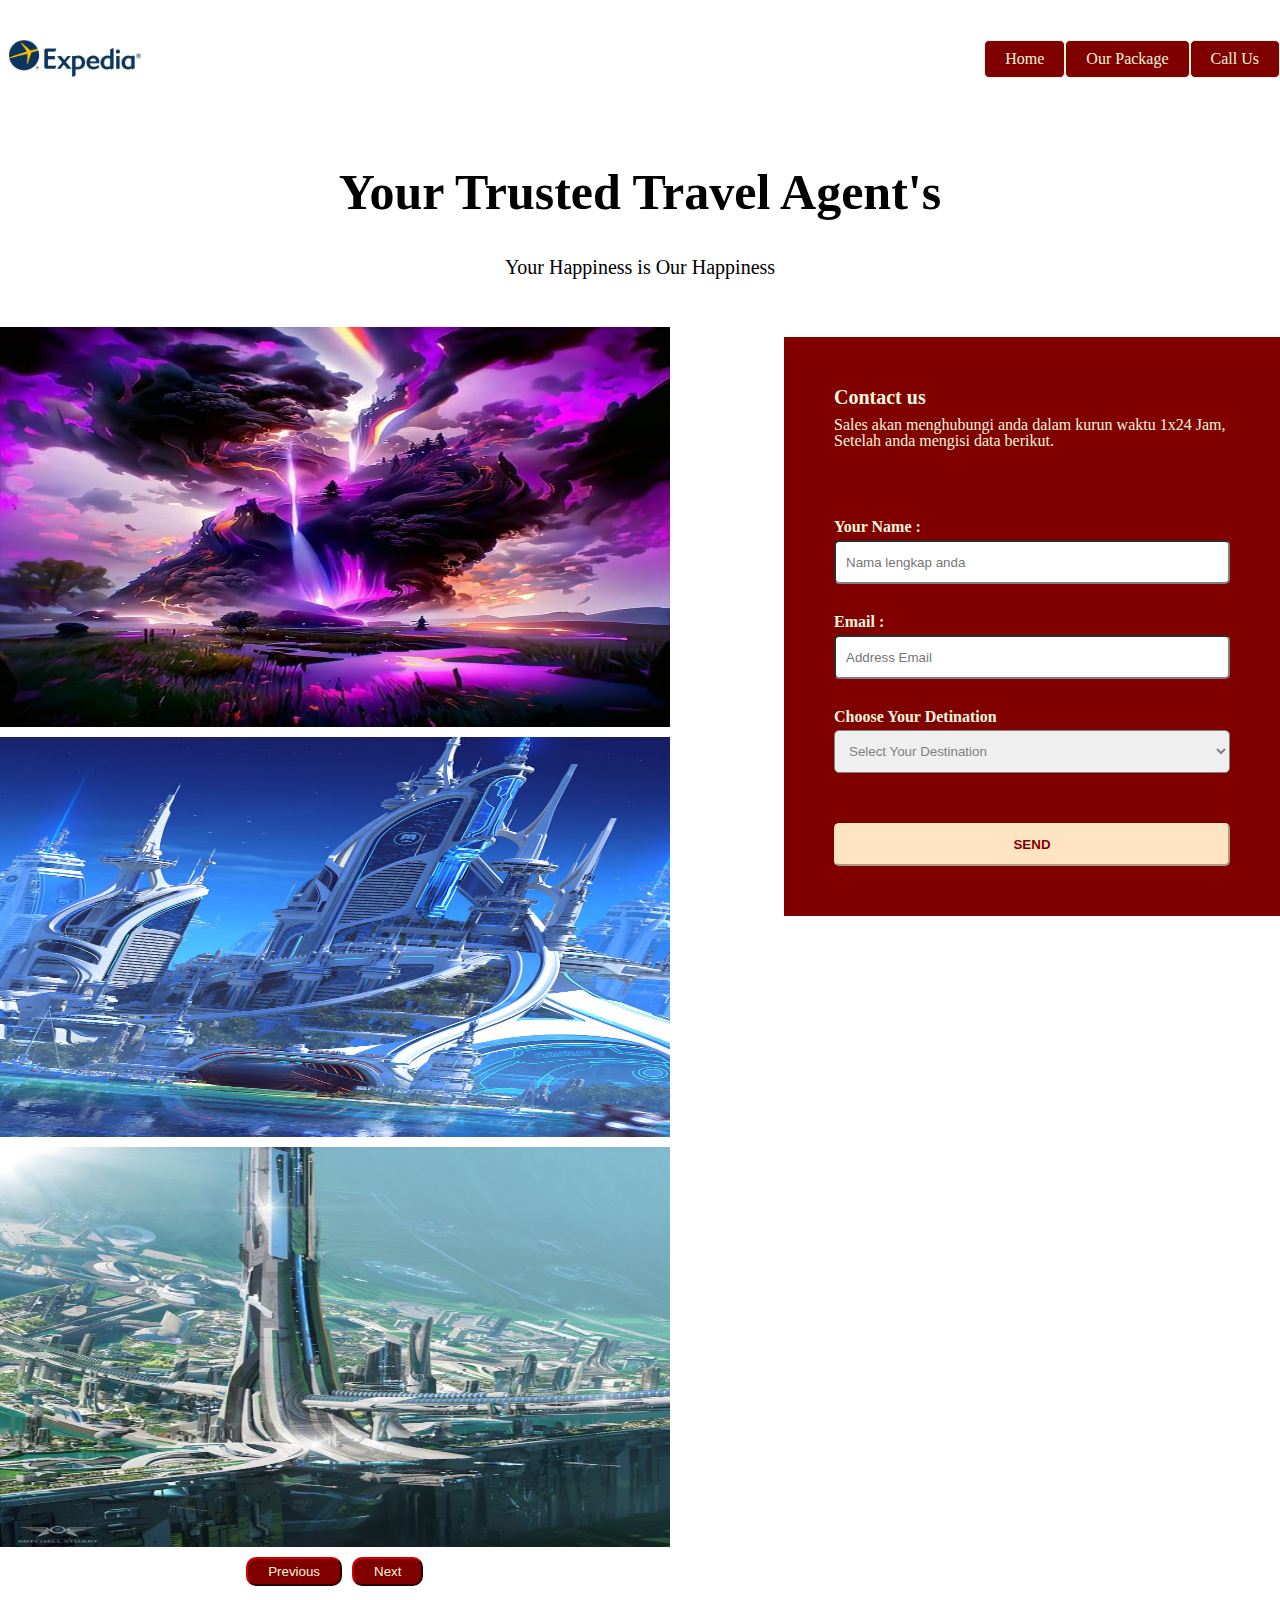
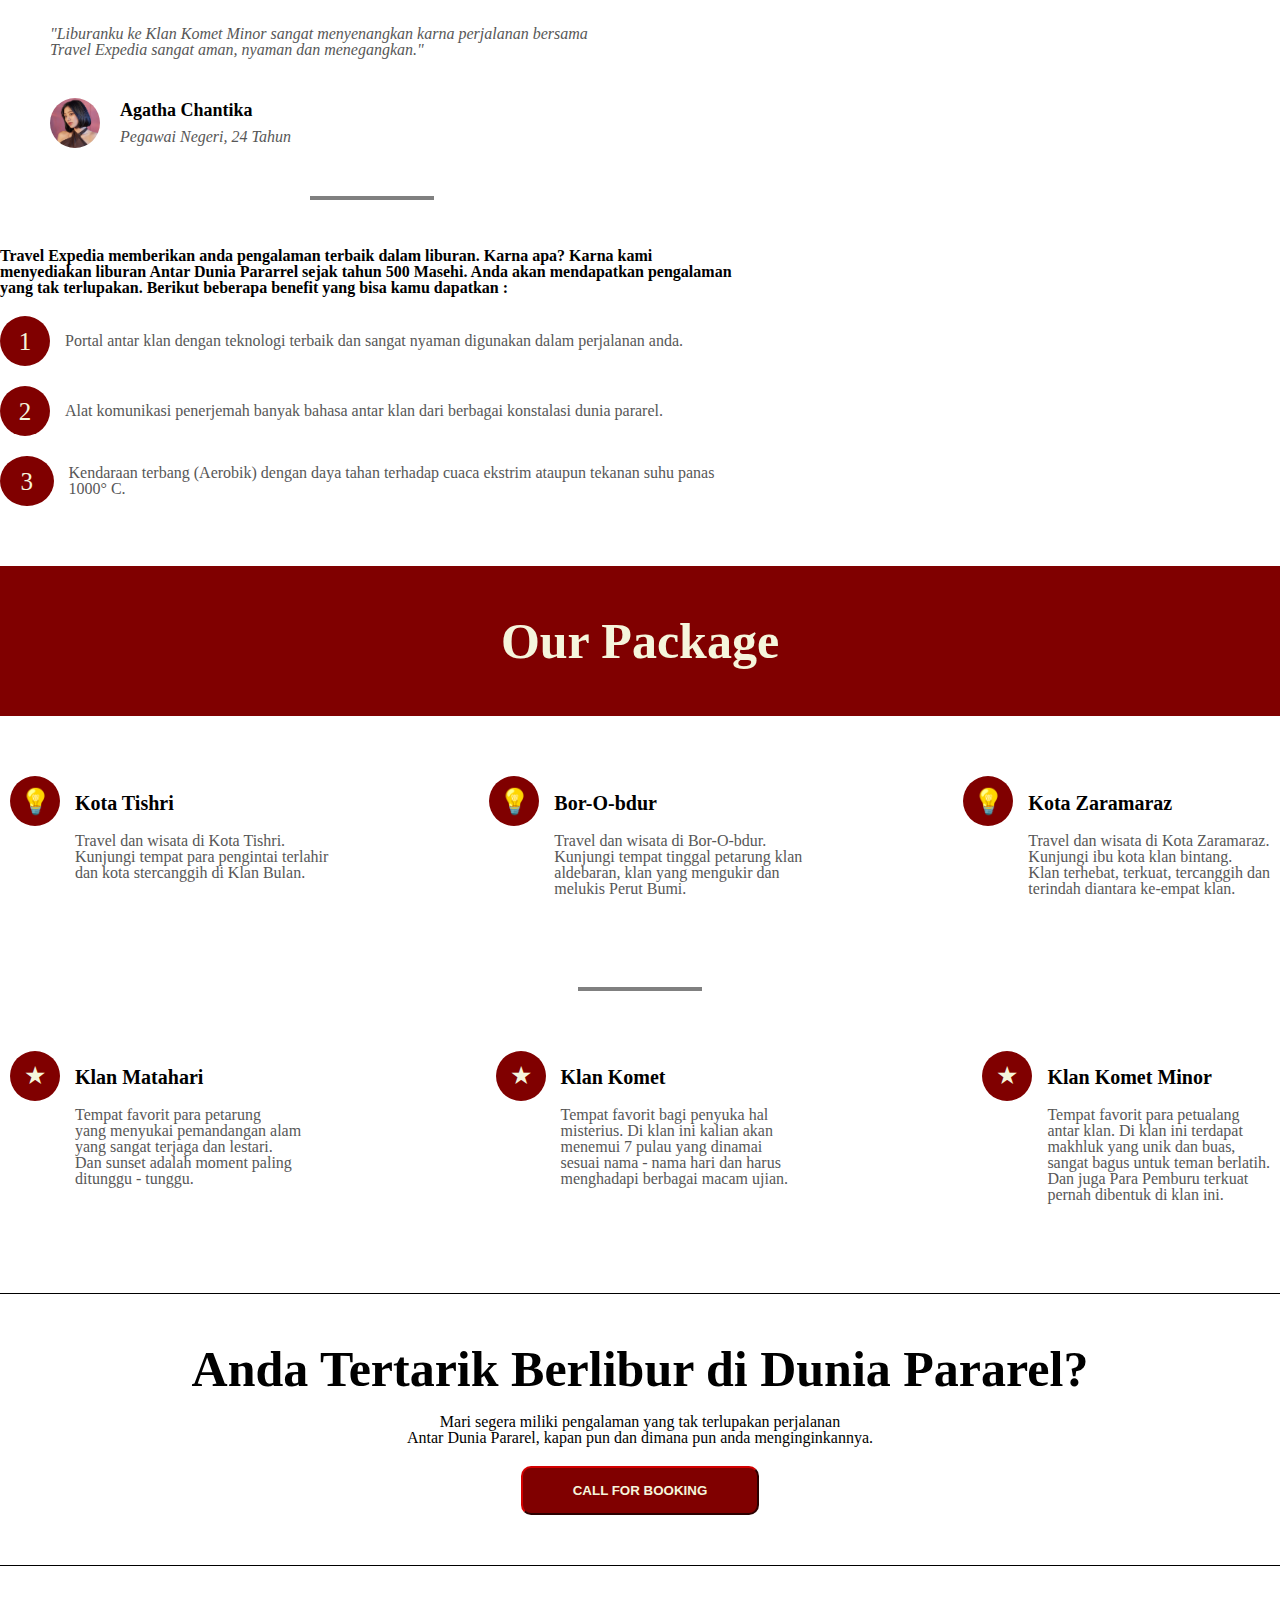
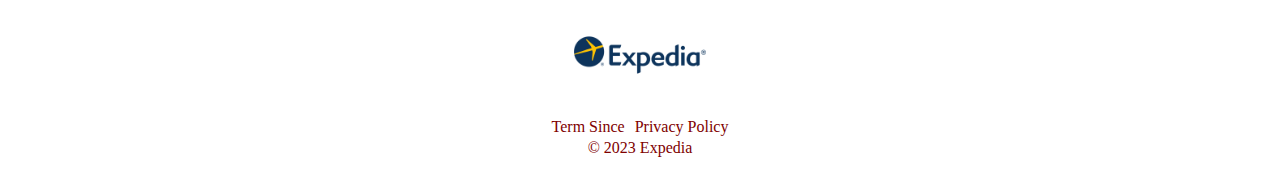
==== commit beb4e08f: "update" ====
--- a/index.html
+++ b/index.html
@@ -6,6 +6,7 @@
     <meta name="viewport" content="width=device-width, initial-scale=1.0">
     <title>Travel Agent | Expedia</title>
     <link rel="stylesheet" href="css/index.css">
+    <link rel="stylesheet" href="css/mobile.css">
     
 </head>
 <body>
--- a/css/index.css
+++ b/css/index.css
@@ -65,62 +65,13 @@
     padding: 10px 0px;
 }
 
-@media only screen and (max-width: 600px) {
-    .navbar {
-        flex-direction: column;
-    }
-    .menu {
-        flex-direction: column;
-        width: 100%;
-    }
-
-    .logo {
-        margin-bottom: 20px;
-    }
-    .about-contact {
-        flex-direction: column;
-        width: 100%;
-        align-items: center;
-    }
-    .about > .slideshow {
-        align-self: center;
-        width: 100%;
-    }
-    .slideshow > img {
-        height: 300px;
-        width: 100%;
-    }
-    .information-title {
-        text-align: justify;
-    }
-    .information-list > li {
-        flex-direction: column;
-        text-align: justify;
-    }
-    .contact {
-        display: flex;
-        justify-content: center;
-        align-items: center;
-        margin-bottom: 40px;
-    }
-    #package-list {
-        flex-direction: column;
-        align-items: center;
-    }
-    .package-list {
-        align-items: center;
-    }
-}
-
 .logo {
     height: 100%;
     width: 150px;
 }
 
 .menu {
-    display: flex;
-    
-    
+    display: flex;  
 }
 
 .menu-item {
--- a/css/mobile.css
+++ b/css/mobile.css
@@ -0,0 +1,94 @@
+/* http://meyerweb.com/eric/tools/css/reset/ 
+   v2.0 | 20110126
+   License: none (public domain)
+*/
+
+html, body, div, span, applet, object, iframe,
+h1, h2, h3, h4, h5, h6, p, blockquote, pre,
+a, abbr, acronym, address, big, cite, code,
+del, dfn, em, img, ins, kbd, q, s, samp,
+small, strike, strong, sub, sup, tt, var,
+b, u, i, center,
+dl, dt, dd, ol, ul, li,
+fieldset, form, label, legend,
+table, caption, tbody, tfoot, thead, tr, th, td,
+article, aside, canvas, details, embed, 
+figure, figcaption, footer, header, hgroup, 
+menu, nav, output, ruby, section, summary,
+time, mark, audio, video {
+	margin: 0;
+	padding: 0;
+	border: 0;
+	font-size: 100%;
+	font: inherit;
+	vertical-align: baseline;
+}
+/* HTML5 display-role reset for older browsers */
+article, aside, details, figcaption, figure, 
+footer, header, hgroup, menu, nav, section {
+	display: block;
+}
+body {
+	line-height: 1;
+}
+ol, ul {
+	list-style: none;
+}
+blockquote, q {
+	quotes: none;
+}
+blockquote:before, blockquote:after,
+q:before, q:after {
+	content: '';
+	content: none;
+}
+html {
+    scroll-behavior: smooth;
+}
+
+@media only screen and (max-width: 600px) {
+    .navbar {
+        flex-direction: column;
+    }
+    .menu {
+        flex-direction: column;
+        width: 100%;
+    }
+
+    .logo {
+        margin-bottom: 20px;
+    }
+    .about-contact {
+        flex-direction: column;
+        width: 100%;
+        align-items: center;
+    }
+    .about > .slideshow {
+        align-self: center;
+        width: 100%;
+    }
+    .slideshow > img {
+        height: 300px;
+        width: 100%;
+    }
+    .information-title {
+        text-align: justify;
+    }
+    .information-list > li {
+        flex-direction: column;
+        text-align: justify;
+    }
+    .contact {
+        display: flex;
+        justify-content: center;
+        align-items: center;
+        margin-bottom: 40px;
+    }
+    #package-list {
+        flex-direction: column;
+        align-items: center;
+    }
+    .package-list {
+        align-items: center;
+    }
+}
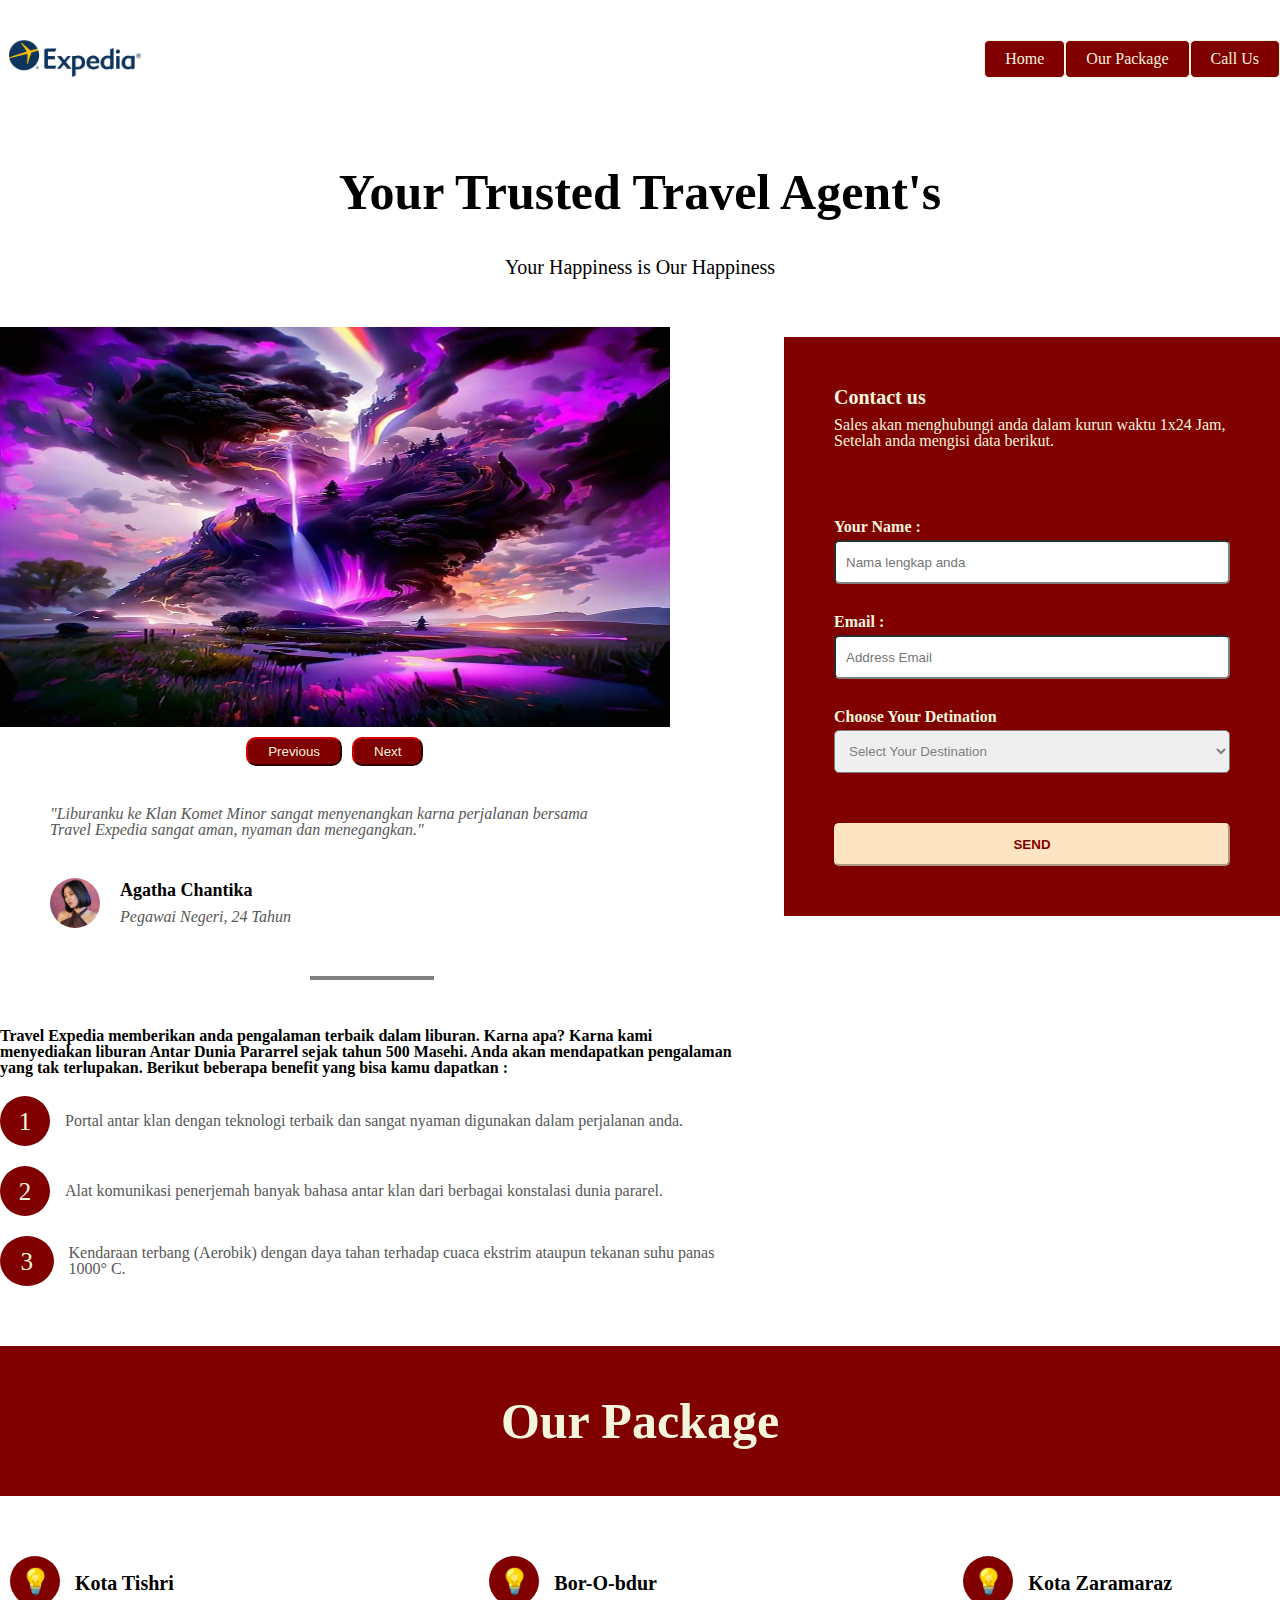
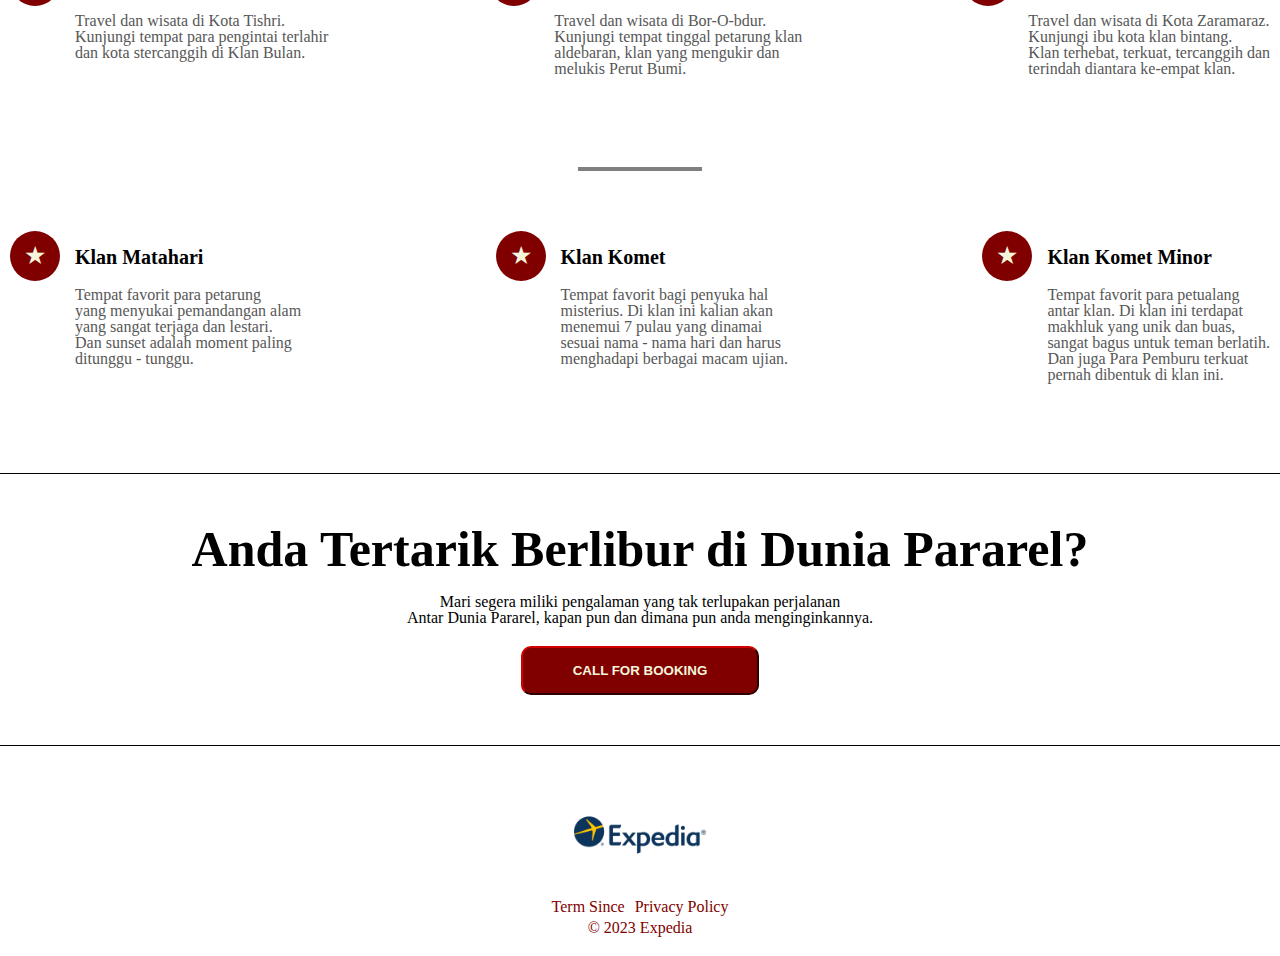
==== commit 44589fd1: "up" ====
--- a/index.html
+++ b/index.html
@@ -50,7 +50,34 @@
                                 <button onclick="plusDivs(1)">Next</button>
                             </div>
                         </div>
-
+                        <script>
+                            /* Untuk button slide */
+                            var slideIndex = 1;
+                            showDivs(slideIndex);
+
+                            function plusDivs(n) {
+                                showDivs((slideIndex += n));
+                            }
+
+                            function showDivs(n) {
+                                var i;
+                                var imgList = document.getElementsByClassName("slideshow-img");
+                                if (n > imgList.length) slideIndex = 1;
+                                else if (n < 1) slideIndex = imgList.length; 
+                                //untuk menampilkan salah satu img
+                                for(i = 0; i < imgList.length; i ++) {
+                                    imgList[i].style.display = "none";
+                                }
+                                // 1 2 3
+                                // 0 1 2
+                                imgList[slideIndex - 1].style.display = "block";
+                            }
+                            /* Ini untuk auto slide
+                            setInterval(() => {
+                                plusDivs(1);
+                            }, 2000);*/
+                        </script>
+                        
                         <!-- Person Experience -->
                         <div class="about-content">
                             <div class="content-action">
